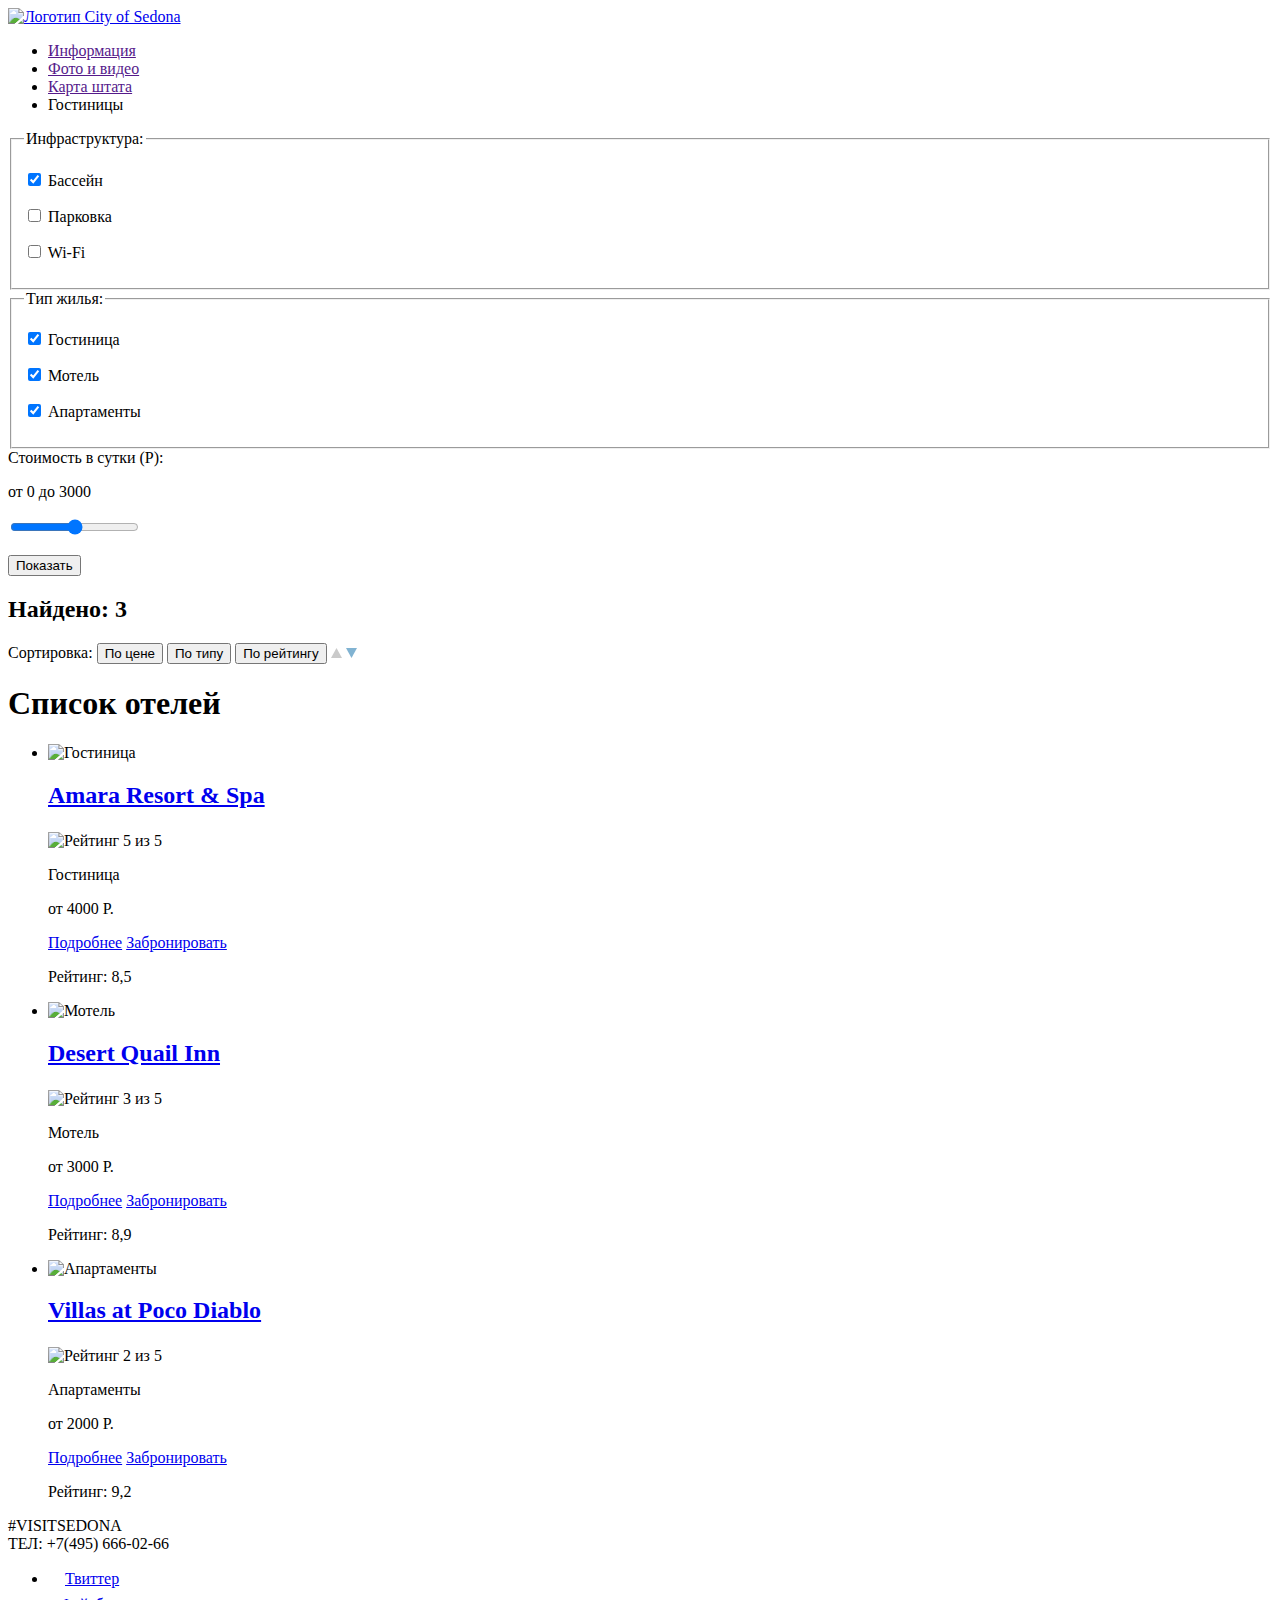
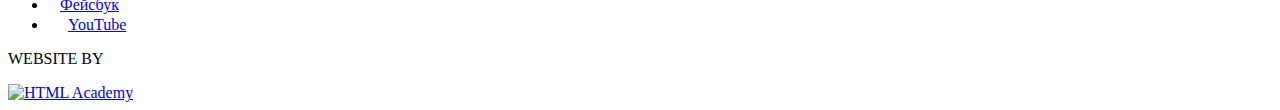
==== catalog.html @ fe923a39 "Продолжение разметки" ====
<!DOCTYPE html>
<html lang="ru">
  <head>
    <meta charset="utf-8">
    <title>Sedona</title>
  </head>
  <body>
    <header>
      <nav>
        <a href="index.html"><img src="img/logo-sedona.svg" width="140" height="71" alt="Логотип City of Sedona"></a>
        <ul>
          <li><a href="">Информация</a></li>
          <li><a href="">Фото и видео</a></li>
          <li><a href="">Карта штата</a></li>
          <li>Гостиницы</li>
        </ul>
      </nav>
    </header>
<main>
  <form action="https://echo.htmlacademy.ru/courses" method="post" oninput="costoutput.value=hotelcost.value">
    <fieldset>
      <legend>Инфраструктура:</legend>
      <p>
        <label for="pool">
          <input type="checkbox" id="pool" name="pool" checked> 
          Бассейн
        </label>
      </p>
      <p>
        <label for="parking">
          <input type="checkbox" id="parking" name="parking"> 
          Парковка
        </label>
      </p>
      <p>  
        <label for="wi-fi">
          <input type="checkbox" id="wi-fi" name="wi-fi"> 
          Wi-Fi
        </label>
      </p>
    </fieldset>
    <fieldset>
      <legend>Тип жилья:</legend>
      <p>
      <label for="hotel">
        <input type="checkbox" id="hotel" name="hotel" checked> 
        Гостиница
      </label>
      </p>
      <p>
      <label for="motel"> 
        <input type="checkbox" id="motel" name="motel" checked>
        Мотель</label>
      </p>

      <p>
        <label for="apartment">
          <input type="checkbox" id="apartment" name="apartment" checked> 
          Апартаменты
        </label>
      </p>
    </fieldset>

    <label for="hotelcost">Стоимость в сутки (Р):</label>
      <p>
        от 0 до  <output for="hotelcost" name="costoutput">3000</output>
      </p>
      <p>
      <input type="range" id="hotelcost" name="hotelcost" min="0" max="3000" step="1">
      </p>
    <input type="submit" value="Показать">
  </form>

    <h2>Найдено: 3</h2>
    <p>Сортировка:
      <button type="button">По цене</button>
      <button type="button">По типу</button>
      <button type="button">По рейтингу</button>
      <svg xmlns="http://www.w3.org/2000/svg" width="11" height="10" viewBox="0 0 11 10">
        <path fill="#cacaca" d="M5.5 0L0 10h11z"/>
      </svg>
      <svg xmlns="http://www.w3.org/2000/svg" width="11" height="10" viewBox="0 0 11 10">
        <path fill="#81b3d2" d="M5.5 10L0 0h11"/>
      </svg>
    </p>    
  <section>
    <h1 class="visually-hidden">Список отелей</h1>    
    <ul>
        <li>
            <img src="img/Amara-Resort.jpg" width="135" height="90" alt="Гостиница"> 
            <!--Показалось логичным если скринридер будет читать "гостница+название из заголовка -->
            <a href="#"><h2>Amara Resort & Spa</h2></a>
                <img src="img/star.svg" width="18" height="17" alt="Рейтинг 5 из 5"> 
                <img src="img/star.svg" width="18" height="17" alt="">
                <img src="img/star.svg" width="18" height="17" alt="">
                <img src="img/star.svg" width="18" height="17" alt="">
                <img src="img/star.svg" width="18" height="17" alt="">
                <p>Гостиница</p> 
                <p>от 4000 Р.</p>
                <a href="catalog-item.html">Подробнее</a> 
                <a href="#">Забронировать</a> 
                <p>Рейтинг: 8,5</p>
        </li>
        <li>
          <img src="img/Desert-Quail.jpg" width="135" height="90" alt="Мотель">
          <a href="#"><h2>Desert Quail Inn</h2></a>
                <img src="img/star.svg" width="18" height="17" alt="Рейтинг 3 из 5"> 
                <img src="img/star.svg" width="18" height="17" alt="">
                <img src="img/star.svg" width="18" height="17" alt="">
                <p>Мотель</p> 
                <p>от 3000 Р.</p>
                <a href="catalog-item.html">Подробнее</a> 
                <a href="#">Забронировать</a> 
                <p>Рейтинг: 8,9<p>
        </li>
        <li>
           <img src="img/Villas-at-Poco.jpg" width="135" height="90" alt="Апартаменты">
            <a href="#"><h2>Villas at Poco Diablo</h2></a>
                <img src="img/star.svg" width="18" height="17" alt="Рейтинг 2 из 5"> 
                <img src="img/star.svg" width="18" height="17" alt="">
                <p>Апартаменты</p> 
                <p>от 2000 Р.</p>
                <a href="catalog-item.html">Подробнее</a> 
                <a href="#">Забронировать</a> 
                <p>Рейтинг: 9,2</p>
        </li>
    </ul>
  </section>

</main>
<footer>
  <p>#VISITSEDONA <br>
  ТЕЛ: +7(495) 666-02-66
  </p>
  <ul>
    <li><a href="#"><img src="img/tw-icon.svg" width="17" height="15" alt="">Твиттер</a></li>
    <li><a href="#"><img src="img/fb-icon.svg" width="12" height="22" alt="">Фейсбук</a></li>
    <li><a href="#"><img src="img/youtube.svg" width="20" height="16" alt="">YouTube</a></li>
  </ul>
  <p>WEBSITE BY</p>
  <a href="https://htmlacademy.ru/intensive/htmlcss"><img src="img/logo-htmlacademy.svg" width="115" height="41" alt="HTML Academy"></a>
</footer>
</body>
</html>
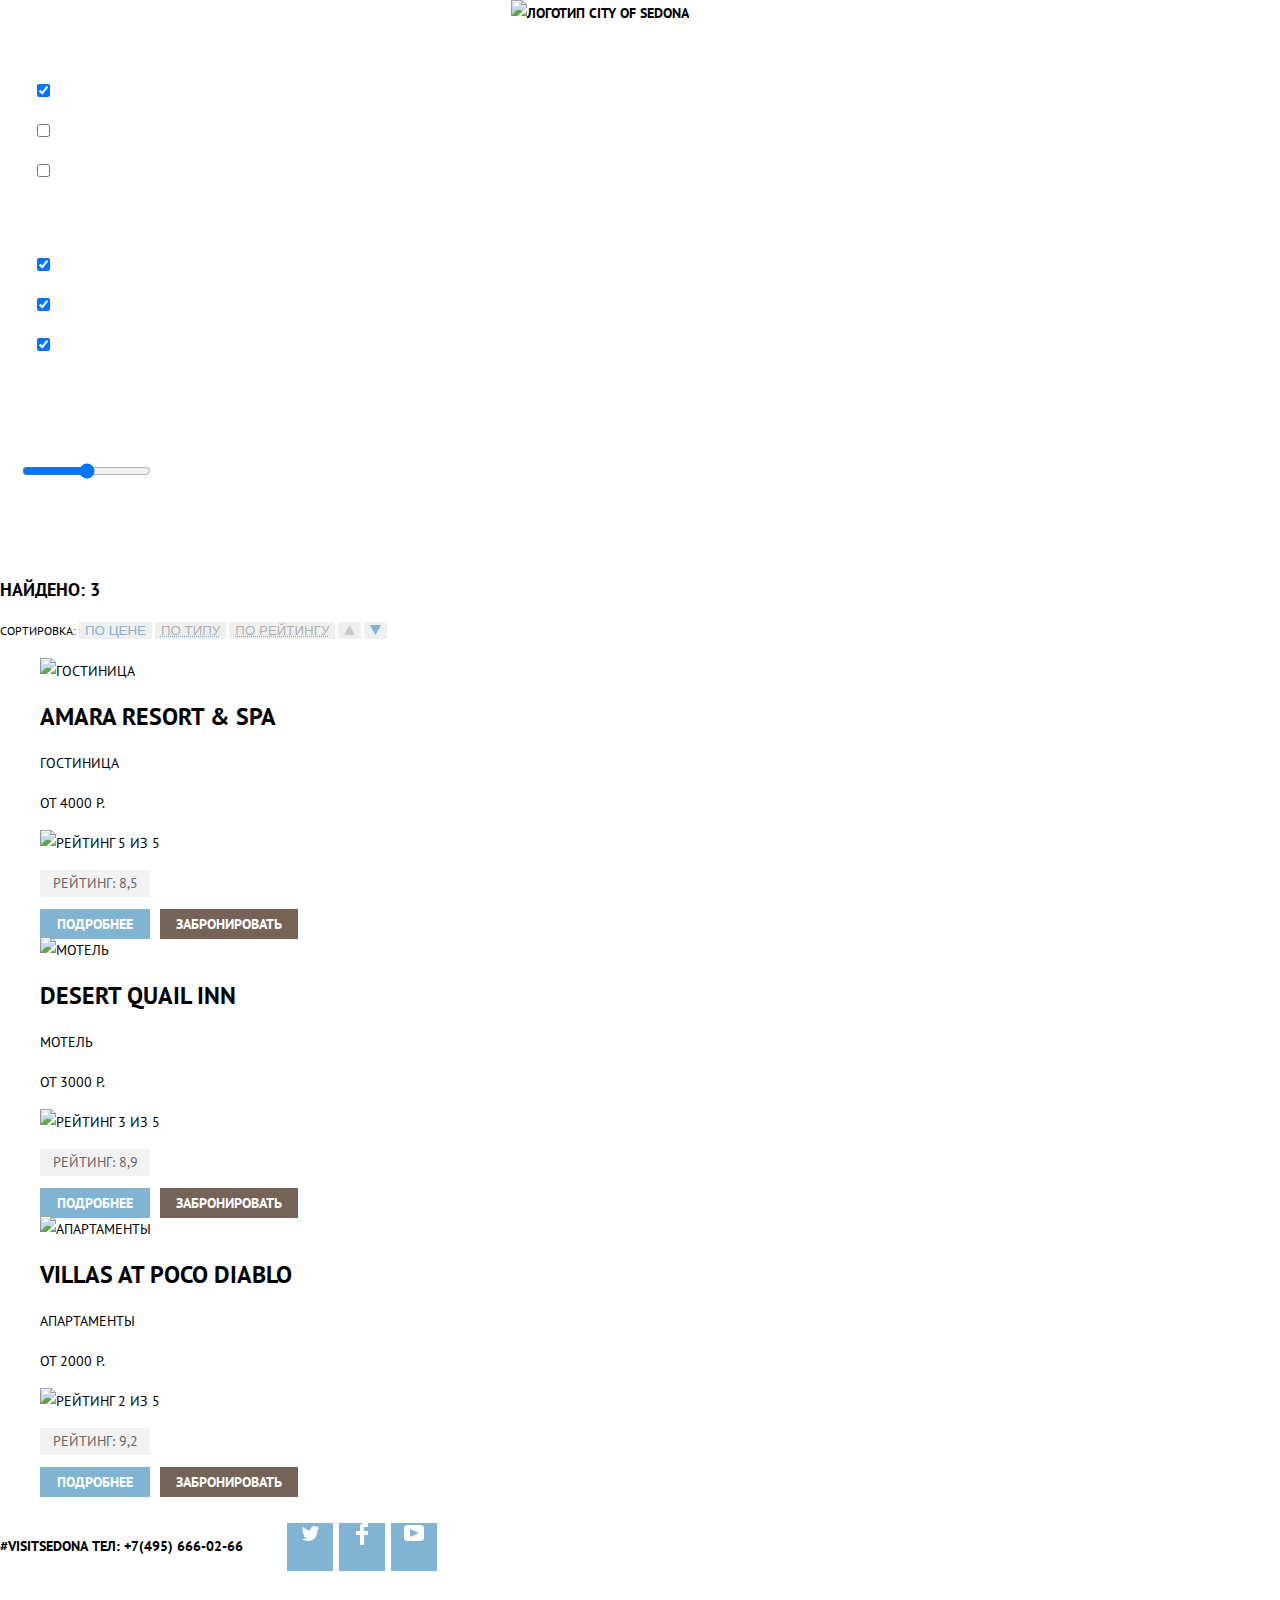
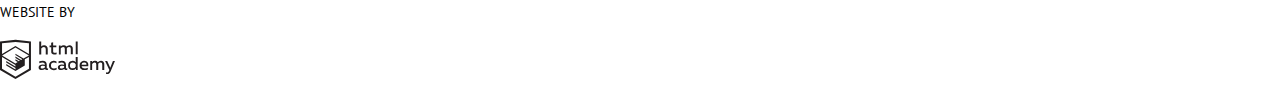
==== commit b0200d5e: "Базовая стилизация 2 :)" ====
--- a/catalog.html
+++ b/catalog.html
@@ -3,20 +3,30 @@
   <head>
     <meta charset="utf-8">
     <title>Sedona</title>
+    <link href="https://fonts.googleapis.com/css?family=PT+Sans:400,700&display=swap&subset=cyrillic" rel="stylesheet">
+    <link href="css/normalize.css" rel="stylesheet">
+    <link href="css/style.css" rel="stylesheet">
   </head>
+
   <body>
     <header>
-      <nav>
-        <a href="index.html"><img src="img/logo-sedona.svg" width="140" height="71" alt="Логотип City of Sedona"></a>
+      <nav class="main-navigation">
+        <div class="logo">
+          <a href="index.html">
+            <img src="img/logo-sedona.svg" width="140" height="71" alt="Логотип City of Sedona">
+          </a>
+        </div>
         <ul>
-          <li><a href="">Информация</a></li>
+          <li><a href="index.html">Информация</a></li>
           <li><a href="">Фото и видео</a></li>
           <li><a href="">Карта штата</a></li>
-          <li>Гостиницы</li>
+          <li><a class="selected-page" href="catalog.html">Гостиницы</a></li>
         </ul>
       </nav>
     </header>
+
 <main>
+  <div class="filter-search">
   <form action="https://echo.htmlacademy.ru/courses" method="post" oninput="costoutput.value=hotelcost.value">
     <fieldset>
       <legend>Инфраструктура:</legend>
@@ -40,6 +50,7 @@
       </p>
     </fieldset>
     <fieldset>
+      <div class="filter-checkbox">
       <legend>Тип жилья:</legend>
       <p>
       <label for="hotel">
@@ -52,93 +63,123 @@
         <input type="checkbox" id="motel" name="motel" checked>
         Мотель</label>
       </p>
-
       <p>
         <label for="apartment">
           <input type="checkbox" id="apartment" name="apartment" checked> 
           Апартаменты
         </label>
       </p>
+      </div>
     </fieldset>
 
     <label for="hotelcost">Стоимость в сутки (Р):</label>
       <p>
         от 0 до  <output for="hotelcost" name="costoutput">3000</output>
       </p>
+      <!-- Это будет не type="range", так как невозможно сделать двойной бегунок без CSS/JS-->
       <p>
       <input type="range" id="hotelcost" name="hotelcost" min="0" max="3000" step="1">
       </p>
-    <input type="submit" value="Показать">
+    <button type="submit" value="Показать">Показать</button>
   </form>
+</div>
 
+  <div class="sorting">
     <h2>Найдено: 3</h2>
     <p>Сортировка:
       <button type="button">По цене</button>
       <button type="button">По типу</button>
       <button type="button">По рейтингу</button>
+      <button class="arrow" type="button">
       <svg xmlns="http://www.w3.org/2000/svg" width="11" height="10" viewBox="0 0 11 10">
-        <path fill="#cacaca" d="M5.5 0L0 10h11z"/>
-      </svg>
+        <path fill="#cacaca" d="M5.5 0L0 10h11z"/></svg>
+      </button>
+      <button class="arrow arrow-active" type="button">
       <svg xmlns="http://www.w3.org/2000/svg" width="11" height="10" viewBox="0 0 11 10">
-        <path fill="#81b3d2" d="M5.5 10L0 0h11"/>
-      </svg>
+        <path fill="#cacaca" d="M5.5 10L0 0h11"/></svg>
+      </button>
     </p>    
-  <section>
+  </div>
+
+<!--  много div ?? -->
+  <section class="hotels-list">
     <h1 class="visually-hidden">Список отелей</h1>    
     <ul>
         <li>
             <img src="img/Amara-Resort.jpg" width="135" height="90" alt="Гостиница"> 
-            <!--Показалось логичным если скринридер будет читать "гостница+название из заголовка -->
-            <a href="#"><h2>Amara Resort & Spa</h2></a>
-                <img src="img/star.svg" width="18" height="17" alt="Рейтинг 5 из 5"> 
-                <img src="img/star.svg" width="18" height="17" alt="">
-                <img src="img/star.svg" width="18" height="17" alt="">
-                <img src="img/star.svg" width="18" height="17" alt="">
-                <img src="img/star.svg" width="18" height="17" alt="">
+            <a class="hotel-list-item" href="#"><h2>Amara Resort & Spa</h2></a>
                 <p>Гостиница</p> 
                 <p>от 4000 Р.</p>
-                <a href="catalog-item.html">Подробнее</a> 
-                <a href="#">Забронировать</a> 
-                <p>Рейтинг: 8,5</p>
+                <div class="hotel-rating">
+                  <div class="raiting-stars">
+                    <img src="img/star.svg" width="18" height="17" alt="Рейтинг 5 из 5"> 
+                    <img src="img/star.svg" width="18" height="17" alt="">
+                    <img src="img/star.svg" width="18" height="17" alt="">
+                    <img src="img/star.svg" width="18" height="17" alt="">
+                    <img src="img/star.svg" width="18" height="17" alt="">
+                    <p class="raiting-numbers">Рейтинг: 8,5</p>
+                  </div>
+                </div>
+                <a class="hotel-button-blue" href="catalog-item.html">Подробнее</a> 
+                <a class="hotel-button-brown" href="#">Забронировать</a> 
         </li>
         <li>
           <img src="img/Desert-Quail.jpg" width="135" height="90" alt="Мотель">
-          <a href="#"><h2>Desert Quail Inn</h2></a>
-                <img src="img/star.svg" width="18" height="17" alt="Рейтинг 3 из 5"> 
-                <img src="img/star.svg" width="18" height="17" alt="">
-                <img src="img/star.svg" width="18" height="17" alt="">
+          <a class="hotel-list-item" href="#"><h2>Desert Quail Inn</h2></a>
                 <p>Мотель</p> 
                 <p>от 3000 Р.</p>
-                <a href="catalog-item.html">Подробнее</a> 
-                <a href="#">Забронировать</a> 
-                <p>Рейтинг: 8,9<p>
+                <div class="hotel-rating">
+                  <div class="raiting-stars">
+                    <img src="img/star.svg" width="18" height="17" alt="Рейтинг 3 из 5"> 
+                    <img src="img/star.svg" width="18" height="17" alt="">
+                    <img src="img/star.svg" width="18" height="17" alt="">
+                  </div>
+                  <p class="raiting-numbers">Рейтинг: 8,9</p>
+                </div>
+
+                <a class="hotel-button-blue" href="catalog-item.html">Подробнее</a> 
+                <a class="hotel-button-brown" href="#">Забронировать</a> 
+           
         </li>
         <li>
            <img src="img/Villas-at-Poco.jpg" width="135" height="90" alt="Апартаменты">
-            <a href="#"><h2>Villas at Poco Diablo</h2></a>
-                <img src="img/star.svg" width="18" height="17" alt="Рейтинг 2 из 5"> 
-                <img src="img/star.svg" width="18" height="17" alt="">
+            <a class="hotel-list-item" href="#"><h2>Villas at Poco Diablo</h2></a>
                 <p>Апартаменты</p> 
                 <p>от 2000 Р.</p>
-                <a href="catalog-item.html">Подробнее</a> 
-                <a href="#">Забронировать</a> 
-                <p>Рейтинг: 9,2</p>
+                <div class="hotel-rating">
+                  <div class="raiting-stars">
+                    <img src="img/star.svg" width="18" height="17" alt="Рейтинг 2 из 5"> 
+                    <img src="img/star.svg" width="18" height="17" alt="">
+                  <p class="raiting-numbers">Рейтинг: 9,2</p>
+                  </div>
+                </div>
+                <a class="hotel-button-blue" href="catalog-item.html">Подробнее</a> 
+                <a class="hotel-button-brown" href="#">Забронировать</a>  
         </li>
     </ul>
   </section>
 
 </main>
-<footer>
-  <p>#VISITSEDONA <br>
-  ТЕЛ: +7(495) 666-02-66
-  </p>
+<footer class="main-footer">
+  <a class="hashtag" href="#" >#VISITSEDONA</a> 
+  <a class="phone-number" href="tel:+74956660266" aria-label="Номер телефона +7(495)-666-02-66">ТЕЛ: +7(495) 666-02-66</a>
+  <div class="socials">
   <ul>
-    <li><a href="#"><img src="img/tw-icon.svg" width="17" height="15" alt="">Твиттер</a></li>
-    <li><a href="#"><img src="img/fb-icon.svg" width="12" height="22" alt="">Фейсбук</a></li>
-    <li><a href="#"><img src="img/youtube.svg" width="20" height="16" alt="">YouTube</a></li>
+    <li class="social-button social-twitter"><a href="#"><img src="img/tw-icon.svg" width="17" height="15" alt="Твиттер"></a></li>
+    <li class="social-button social-facebook"><a href="#"><img src="img/fb-icon.svg" width="12" height="22" alt="Фейсбук"></a></li>
+    <li class="social-button social-youtube"><a href="#"><img src="img/youtube.svg" width="20" height="16" alt="YouTube"></a></li>
   </ul>
+</div>
+
+<div class="copyright">
   <p>WEBSITE BY</p>
-  <a href="https://htmlacademy.ru/intensive/htmlcss"><img src="img/logo-htmlacademy.svg" width="115" height="41" alt="HTML Academy"></a>
+  <a href="https://htmlacademy.ru/intensive/htmlcss">
+    <svg id="Layer_1" data-name="Layer 1" xmlns="http://www.w3.org/2000/svg" width="115" height="41" viewBox="0 0 108.08 36.85">
+      <title>logo-htmlacademy-small1</title>
+      <path fill="#231f20" d="M44.61,26.88a2,2,0,0,0,.55-0.1v1.33a3.25,3.25,0,0,1-1.18.21,1.67,1.67,0,0,1-1.67-1,4.84,4.84,0,0,1-3.14,1.08c-1.51,0-2.91-.83-2.91-2.55,0-2.13,2-2.79,3.71-2.79a11.08,11.08,0,0,1,2.17.25v-0.3c0-1-.76-1.77-2.19-1.77a7.42,7.42,0,0,0-3,.64v-1.7a10.21,10.21,0,0,1,3.19-.55c2.36,0,3.81,1.12,3.81,3.65v3a0.54,0.54,0,0,0,.49.59h0.17Zm-6.44-1.13A1.35,1.35,0,0,0,39.63,27h0.11a3.39,3.39,0,0,0,2.41-1V24.58a9.72,9.72,0,0,0-1.81-.21c-1,0-2.16.33-2.16,1.38h0Zm12.36-6.11a5,5,0,0,1,2.57.64V22a4.08,4.08,0,0,0-2.3-.7,2.75,2.75,0,1,0,0,5.49,5,5,0,0,0,2.43-.64v1.71a6.27,6.27,0,0,1-2.76.57A4.21,4.21,0,0,1,46,24.51q0-.21,0-0.41a4.32,4.32,0,0,1,4.18-4.46h0.38Zm12.17,7.24a2,2,0,0,0,.55-0.1v1.33a3.25,3.25,0,0,1-1.18.21,1.67,1.67,0,0,1-1.67-1,4.84,4.84,0,0,1-3.14,1.08c-1.51,0-2.91-.83-2.91-2.55,0-2.13,2-2.79,3.71-2.79a11.08,11.08,0,0,1,2.17.25v-0.3c0-1-.76-1.77-2.19-1.77a7.42,7.42,0,0,0-3,.64v-1.7a10.21,10.21,0,0,1,3.19-.55c2.36,0,3.81,1.12,3.81,3.65v3a0.54,0.54,0,0,0,.49.59h0.17Zm-6.44-1.13A1.35,1.35,0,0,0,57.73,27h0.11a3.39,3.39,0,0,0,2.41-1V24.58a9.72,9.72,0,0,0-1.81-.21c-1.06,0-2.16.33-2.16,1.38h0ZM73,16V28.2H71.35V26.88a3.88,3.88,0,0,1-3.19,1.54,4.4,4.4,0,0,1,0-8.78,3.81,3.81,0,0,1,3,1.3V16H73Zm-4.53,5.22a2.76,2.76,0,1,0,0,5.52A2.86,2.86,0,0,0,71.15,25V23A2.91,2.91,0,0,0,68.49,21.27ZM79,19.64c3.31,0,4.46,2.68,3.92,5.09H76.7c0.21,1.5,1.67,2.11,3.19,2.11a6.11,6.11,0,0,0,2.64-.59v1.6a7.14,7.14,0,0,1-3,.57C77,28.42,74.78,27,74.78,24a4.18,4.18,0,0,1,4-4.39H79Zm0.09,1.54a2.28,2.28,0,0,0-2.44,2.1v0.06H81.3A2,2,0,0,0,79.13,21.18Zm5.73,7V19.87h1.65v1a3.81,3.81,0,0,1,2.78-1.27A2.86,2.86,0,0,1,91.89,21a4.12,4.12,0,0,1,2.91-1.33A3.06,3.06,0,0,1,98,23V28.2h-1.9V23.05a1.59,1.59,0,0,0-1.42-1.75H94.42a2.8,2.8,0,0,0-2.07,1.12V28.2h-1.9V23.05A1.59,1.59,0,0,0,89,21.31H88.8a3,3,0,0,0-2.21,1.29v5.63H84.86Zm21.31-8.33h1.9l-3.91,9.46c-0.9,2.17-2.09,2.86-3.35,2.86a4.76,4.76,0,0,1-1.1-.14V30.46a2.86,2.86,0,0,0,.85.12c0.9,0,1.58-.64,2.07-1.9l0.17-.42-4-8.4h2l2.86,6.29ZM38.73,1.46V6.22a3.81,3.81,0,0,1,2.7-1.14,3.25,3.25,0,0,1,3.44,3.4v5.15H43V8.72a1.81,1.81,0,0,0-1.61-2h-0.3a2.93,2.93,0,0,0-2.32,1.39v5.52h-1.9V1.46h1.9ZM49.94,2.31v3h3V6.91h-3v3.81c0,1.1.5,1.46,1.58,1.46a4.49,4.49,0,0,0,1.69-.33v1.6A6.8,6.8,0,0,1,51,13.8a2.55,2.55,0,0,1-2.86-2.74V6.89H46.58V5.26h1.5V2.74Zm5.4,11.31V5.28H57v1A3.81,3.81,0,0,1,59.77,5a2.86,2.86,0,0,1,2.6,1.33A4.12,4.12,0,0,1,65.28,5,3.06,3.06,0,0,1,68.44,8.4v5.21h-1.9V8.46a1.59,1.59,0,0,0-1.42-1.75H64.89a2.8,2.8,0,0,0-2.07,1.12v5.78h-1.9V8.46A1.59,1.59,0,0,0,59.5,6.71H59.27A3,3,0,0,0,57.06,8v5.63H55.34ZM71.17,1.45H73V13.6H71.17V1.45ZM14.71,0H14.55L0,1.54V28.21l14.55,8.66,14.55-8.66V1.54Zm12.5,27.1L14.55,34.64,1.9,27.12V16.18l12.59,7.5V25L5.86,19.9v1.31l8.68,5.21v1.39L5.87,22.65V24l8.68,5.21,8.75-5.24V18.31L27.2,16V27.12Zm0-12.53-3.48,2-1.6,1L14.51,13v1.31L21,18.23H21l-0.14.09-1,.54-5.37-3.2V17l4.24,2.52-1,.67-3.2-1.9v1.31l2.1,1.24L14.5,22.1,2,14.65,14.51,7.11Zm0-1.32L14.49,5.76,1.91,13.25v-10L14.56,1.92,27.21,3.25v10h0Z" transform="translate(0 -0.02)"/>
+    </svg>
+  </a>
+</div>
 </footer>
 </body>
 </html>--- a/css/style.css
+++ b/css/style.css
@@ -0,0 +1,348 @@
+body {
+    margin: 0;
+    padding: 0;
+    max-width: 1200px;
+    font-family: "PT Sans", "Arial", sans-serif;
+    font-size: 14px;
+    line-height: 26px;
+    font-weight: 400;
+    color: #000000;
+    text-transform: uppercase;
+}
+
+.main-navigation {
+    color: #000000;
+    font-weight: bold;
+    line-height: 26px; 
+}
+
+.main-navigation ul {
+    list-style: none;
+    text-align: center;
+    margin-top: -60px; 
+}
+
+.main-navigation li {
+    display: inline-block;
+    width: 239px;
+    padding-left: 20px;
+    padding-right: 20px;
+}
+
+.logo {
+    text-align: center;
+}
+
+a {
+    text-decoration: none;
+    color: #000000;
+}
+
+/* ерунда какая-то с этой картинкой, отображается только 
+если указать абсолютный путь */
+.intro {
+    background-color: #d9eaf2;
+    background-image: url("../img/intro-background.jpg"); 
+    background-repeat: no-repeat;
+    background-position: center top;
+    height: 557px; 
+    text-align: center;
+}
+
+/* пока не додумалась :)) 
+.intro img {
+    display: block;
+    width: 458px;
+    height: 352px;
+}
+*/
+
+.intro::after {
+    content: "";
+    position: absolute;
+    bottom: 0;
+    display: block;
+    width: 100%;
+    height: 730px;
+    background-image: url("../img/polygon.png");
+    background-repeat: no-repeat;
+}
+
+.section {
+    line-height: 21px;
+}
+
+.hotel-search {
+    line-height: 24px;  
+  
+}
+
+.hotel-search-titile {
+    font-size: 30px;
+    line-height: 36px;  
+}
+
+.hotel-search-button-brown {
+    min-height: 86px;
+    background-color: #766357;
+    padding: 0 139px;
+    color: #ffffff;
+    text-transform: uppercase;
+    font-weight: bold;
+    font-family: "PT Sans", "Arial", sans-serif;
+    font-size: 21px;
+}
+
+.hotel-search-button-blue {
+    min-height: 58px;
+    background-color: #81b3d2;
+    padding: 0 197px;
+    color: #ffffff;
+    text-transform: uppercase;
+    font-weight: bold;
+    font-family: "PT Sans", "Arial", sans-serif;
+    font-size: 21px;
+  
+}
+
+.filter-search {
+    background-image: url("../img/filter-background.jpg");
+    background-repeat: no-repeat;
+    width: 100%;
+    color: #ffffff;
+    text-transform: uppercase;
+    padding: 20px;
+}
+
+.filter-search legend,
+.filter-search label {
+    font-weight: bold;
+}
+
+.filter-search fieldset {
+    border: none;
+}
+
+.filter-search button {
+    min-height: 32px;
+    border: solid 2px #ffffff;
+    border-radius: 2px;
+    background: none;
+    color: #ffffff;
+    text-transform: uppercase;
+    padding: 11px 34px;
+}
+
+.features-list {
+    text-align: center;
+}
+
+.features-list h2,
+.features-title {
+    font-size: 21px;
+    line-height: 26px;
+    font-weight: bold;
+}
+
+.feature-row-image {
+    color: #ffffff;
+    background-color: #81b3d2;
+    height: 256px;
+}
+
+.feature-row-gray {
+    background-color: #eeeeee;
+}
+
+.feature-item {
+    text-align: center;
+    display: inline-block;
+    width: 400px;
+    height: 256px;
+}
+.feature-item {
+    width: 300px;
+    margin: 0 auto;
+}
+
+.hotel-search {
+    text-align: center;
+}
+
+.hotel-search-title {
+    text-align: center;
+    font-size: 30px; 
+    line-height: 36px;
+}
+
+.hotel-search-form {
+    font-weight: bold; 
+    text-align: center; 
+}
+
+input[type="number"],
+::placeholder { 
+    font-family: "PT Sans", Arial, sans-serif;
+    font-size: 14px;
+    font-weight: bold;
+    color: #000000;
+    text-transform: uppercase;
+}
+
+.socials {
+    display: inline-block;
+    vertical-align: middle;
+}
+
+.social-button {
+    text-align: center;
+    display: inline-block;
+    vertical-align: middle;
+    background: #81b3d2;
+    width: 46px;
+    height: 48px;
+    margin-right: 2px;
+}
+
+.hashtag, 
+.phone-number {
+    font-weight: bold;
+}
+
+.hotels-list ul {
+    list-style: none;
+}
+
+.hotels-list h2 {
+    font-size: 24px;
+    line-height: 26px;
+}
+
+.hotel-button-blue {
+    min-height: 27px;
+    color: #ffffff;
+    background-color: #81b3d2;
+    margin-top: 14px;
+    margin-right: 6px;
+    padding: 6px 17px;
+    font-weight: 700;
+}
+.hotel-button-brown {
+    min-height: 27px;
+    color: #ffffff;
+    background-color: #766357;
+    margin-top: 14px;
+    padding: 6px 16px;
+    font-weight: 700;
+}
+
+.raiting-numbers {
+    text-align: center;
+    width: 110px;
+    height: 27px;
+    background-color: #f2f2f2;
+    color: #666666;
+}
+
+.sorting {
+    font-size: 12px;
+}
+
+.sorting button {
+    color: rgba(0, 0, 0, 0.3);
+    border: none;
+    text-transform: uppercase;
+    text-decoration: underline;
+    text-decoration-style: dotted; 
+    text-decoration-color: #81b3d2;
+}
+
+
+/* -------- СОСТОЯНИЯ ПО СТАЙЛГАЙДУ ----------*/ 
+
+.main-navigation a:hover {
+    color: #81b3d2;
+}
+.main-navigation a:active {
+    color: rgba(0, 0, 0, 0.3);
+}
+
+.hotel-list-item:hover {
+    color: #81b3d2;
+}
+
+.hotel-list-item:active {
+    color: rgba(0, 0, 0, 0.3);;
+}
+
+.sorting button:hover {
+    color: #81b3d2;
+    text-decoration: underline;
+    text-decoration-style: dotted; 
+    text-decoration-color: #81b3d2;
+}
+
+.sorting button:active {
+    color: #000000;
+    text-decoration: none;
+}
+
+.sorting button:first-child {
+    color: #81b3d2;
+    text-decoration: none; 
+}
+
+.arrow:hover path {
+    fill: #000000;
+}
+
+.arrow:active path {
+    fill: #81b3d2;
+}
+.arrow-active path {
+    fill: #81b3d2;
+}
+
+.selected-page {
+    color: #766357;
+}
+/* внешний вид меняется только если написать тег по классу... */
+a.hotel-button-blue:active {
+    color: rgba(255, 255, 255, 0.3);
+    background-color: #5496bd;
+}
+
+a.hotel-button-brown:active {
+    color: rgba(255, 255, 255, 0.3);
+    background-color: #503e33;
+}
+
+/* а вот hover работает нормально и по классам... хм */
+.hotel-button-blue:hover {
+    background-color: #669ec0;
+    color: #ffffff;
+}
+.hotel-button-brown:hover {
+    background-color: #604e43;
+    color: #ffffff;
+}
+
+.filter-search button:hover {
+    color: #000000;
+    background-color: #ffffff;
+}
+.copyright:hover path {
+    fill: #81b3d2;
+}
+
+.copyright:active path {
+    fill: #bdbbbc;
+}
+
+.visually-hidden {
+    position: absolute;
+    clip: rect(0 0 0 0);
+    width: 1px;
+    height: 1px;
+    margin: -1px;
+  }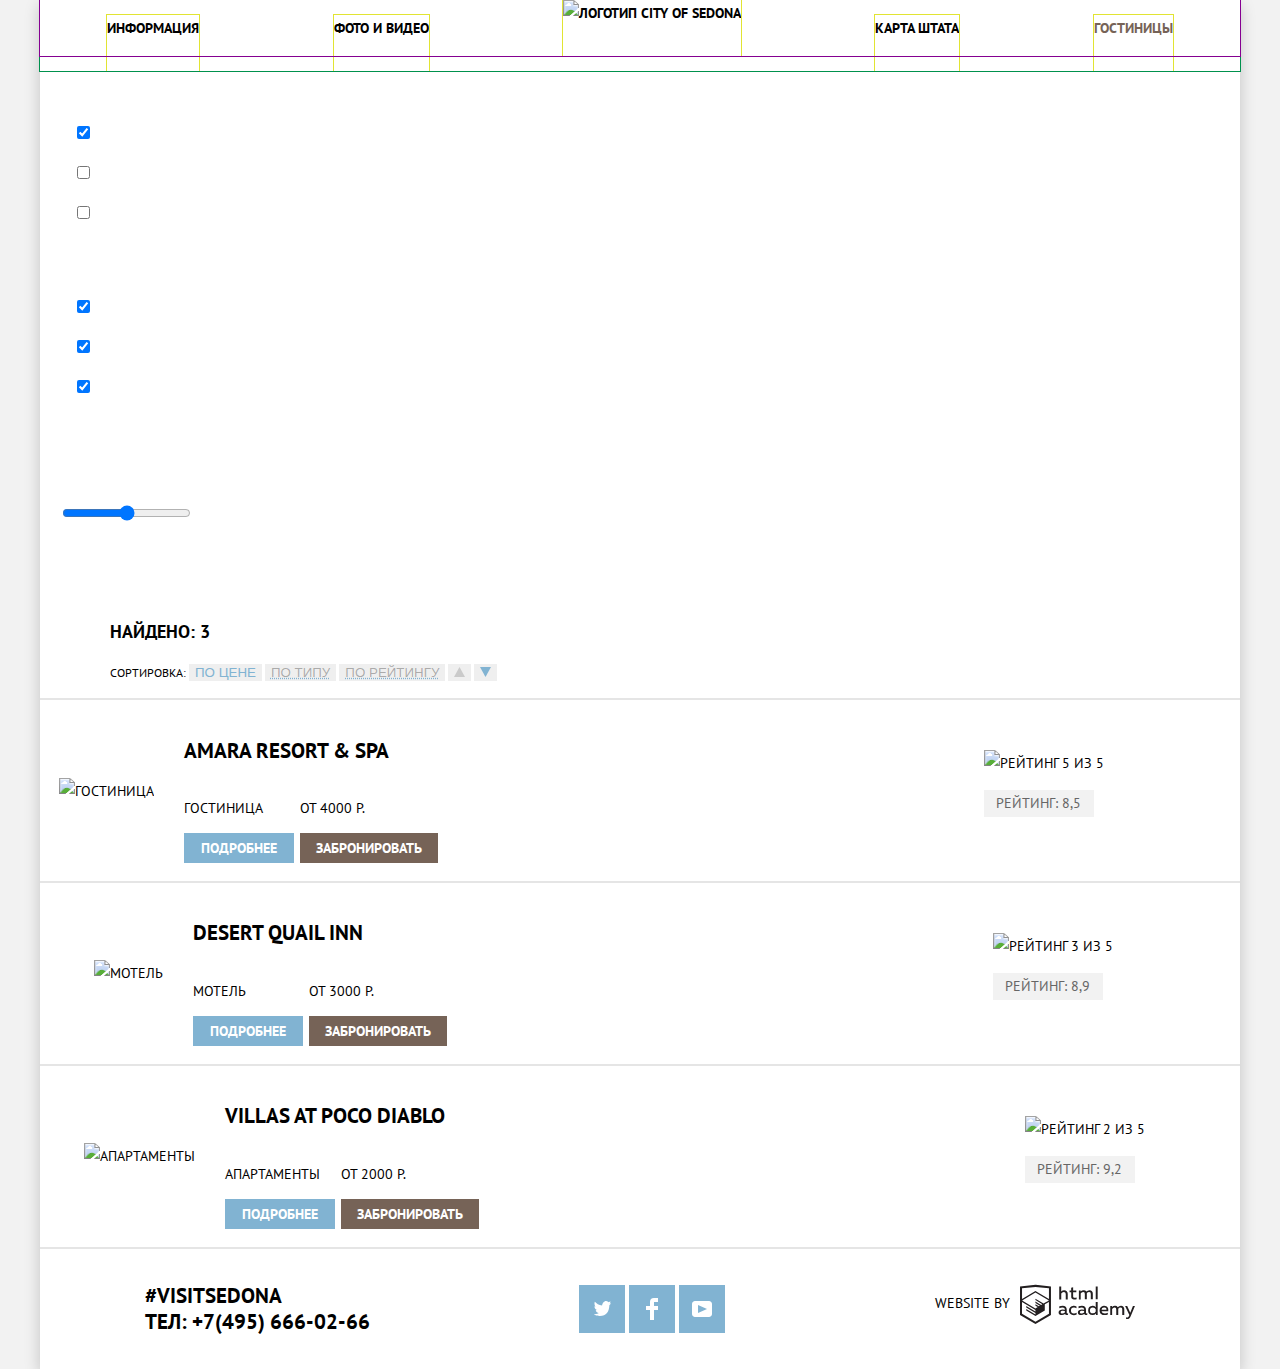
==== commit c423a03a: "Сетка на флексах, доработка)" ====
--- a/catalog.html
+++ b/catalog.html
@@ -9,21 +9,24 @@
   </head>
 
   <body>
-    <header>
-      <nav class="main-navigation">
-        <div class="logo">
-          <a href="index.html">
-            <img src="img/logo-sedona.svg" width="140" height="71" alt="Логотип City of Sedona">
-          </a>
-        </div>
-        <ul>
-          <li><a href="index.html">Информация</a></li>
-          <li><a href="">Фото и видео</a></li>
-          <li><a href="">Карта штата</a></li>
-          <li><a class="selected-page" href="catalog.html">Гостиницы</a></li>
-        </ul>
-      </nav>
-    </header>
+    <div class ="container">
+
+      <header class="main-header">
+        <nav class="main-navigation">
+         <ul class="site-navigation">
+           <li><a href="index.html">Информация</a></li>
+           <li><a href="">Фото и видео</a></li>
+           <li> 
+             <div class="logo">
+                <a href="index.html">
+                  <img src="img/logo-sedona.svg" width="140" height="71" alt="Логотип City of Sedona">
+                </a>
+            </div> </li>
+           <li><a href="">Карта штата</a></li>
+           <li><a class="selected-page" href="catalog.html">Гостиницы</a></li>
+         </ul>
+       </nav>
+     </header>
 
 <main>
   <div class="filter-search">
@@ -84,102 +87,150 @@
   </form>
 </div>
 
-  <div class="sorting">
-    <h2>Найдено: 3</h2>
-    <p>Сортировка:
-      <button type="button">По цене</button>
-      <button type="button">По типу</button>
-      <button type="button">По рейтингу</button>
-      <button class="arrow" type="button">
-      <svg xmlns="http://www.w3.org/2000/svg" width="11" height="10" viewBox="0 0 11 10">
-        <path fill="#cacaca" d="M5.5 0L0 10h11z"/></svg>
-      </button>
-      <button class="arrow arrow-active" type="button">
-      <svg xmlns="http://www.w3.org/2000/svg" width="11" height="10" viewBox="0 0 11 10">
-        <path fill="#cacaca" d="M5.5 10L0 0h11"/></svg>
-      </button>
-    </p>    
-  </div>
-
-<!--  много div ?? -->
+<div class="sorting">
+  <h2>Найдено: 3</h2>
+  <p>Сортировка:
+    <button type="button">По цене</button>
+    <button type="button">По типу</button>
+    <button type="button">По рейтингу</button>
+    <button class="arrow" type="button">
+    <svg xmlns="http://www.w3.org/2000/svg" width="11" height="10" viewBox="0 0 11 10">
+      <path fill="#cacaca" d="M5.5 0L0 10h11z"/></svg>
+    </button>
+    <button class="arrow arrow-active" type="button">
+    <svg xmlns="http://www.w3.org/2000/svg" width="11" height="10" viewBox="0 0 11 10">
+      <path fill="#cacaca" d="M5.5 10L0 0h11"/></svg>
+    </button>
+  </p>    
+</div>
+
   <section class="hotels-list">
     <h1 class="visually-hidden">Список отелей</h1>    
+
     <ul>
-        <li>
-            <img src="img/Amara-Resort.jpg" width="135" height="90" alt="Гостиница"> 
-            <a class="hotel-list-item" href="#"><h2>Amara Resort & Spa</h2></a>
-                <p>Гостиница</p> 
-                <p>от 4000 Р.</p>
-                <div class="hotel-rating">
-                  <div class="raiting-stars">
-                    <img src="img/star.svg" width="18" height="17" alt="Рейтинг 5 из 5"> 
-                    <img src="img/star.svg" width="18" height="17" alt="">
-                    <img src="img/star.svg" width="18" height="17" alt="">
-                    <img src="img/star.svg" width="18" height="17" alt="">
-                    <img src="img/star.svg" width="18" height="17" alt="">
-                    <p class="raiting-numbers">Рейтинг: 8,5</p>
-                  </div>
+          <li class="hotel-item">
+            <div class="hotel-image">
+              <img src="img/Amara-Resort.jpg" width="135" height="90" alt="Гостиница">
+            </div>
+          
+            <div class="hotel-description">
+                <a class="hotel-list-title" href="#"><h2>Amara Resort & Spa</h2></a>
+
+                <div class="hotel-type">
+                  <p>Гостиница</p> 
+                  <a class="hotel-button-blue" href="catalog-item.html">Подробнее</a> 
                 </div>
-                <a class="hotel-button-blue" href="catalog-item.html">Подробнее</a> 
-                <a class="hotel-button-brown" href="#">Забронировать</a> 
+
+                <div class="hotel-price">
+                  <p>от 4000 Р.</p>
+                  <a class="hotel-button-brown" href="#">Забронировать</a> 
+                </div>
+            </div>
+                
+          <div class="hotel-rating">
+            <div class="raiting-stars">
+              <img src="img/star.svg" width="18" height="17" alt="Рейтинг 5 из 5"> 
+              <img src="img/star.svg" width="18" height="17" alt="">
+              <img src="img/star.svg" width="18" height="17" alt="">
+              <img src="img/star.svg" width="18" height="17" alt="">
+              <img src="img/star.svg" width="18" height="17" alt="">
+              <p class="raiting-numbers">Рейтинг: 8,5</p>
+            </div>
+          </div>
         </li>
-        <li>
-          <img src="img/Desert-Quail.jpg" width="135" height="90" alt="Мотель">
-          <a class="hotel-list-item" href="#"><h2>Desert Quail Inn</h2></a>
-                <p>Мотель</p> 
-                <p>от 3000 Р.</p>
-                <div class="hotel-rating">
-                  <div class="raiting-stars">
-                    <img src="img/star.svg" width="18" height="17" alt="Рейтинг 3 из 5"> 
-                    <img src="img/star.svg" width="18" height="17" alt="">
-                    <img src="img/star.svg" width="18" height="17" alt="">
-                  </div>
-                  <p class="raiting-numbers">Рейтинг: 8,9</p>
-                </div>
-
-                <a class="hotel-button-blue" href="catalog-item.html">Подробнее</a> 
-                <a class="hotel-button-brown" href="#">Забронировать</a> 
-           
+
+        <li class="hotel-item">
+          <div class="hotel-image">
+            <img src="img/Desert-Quail.jpg" width="135" height="90" alt="Мотель">
+          </div>
+
+          <div class="hotel-description">
+            <a class="hotel-list-title" href="#"><h2>Desert Quail Inn</h2></a>
+          <div class="hotel-type">
+            <p>Мотель</p> 
+            <a class="hotel-button-blue" href="catalog-item.html">Подробнее</a> 
+          </div>
+
+          <div class="hotel-price">
+            <p>от 3000 Р.</p>
+            <a class="hotel-button-brown" href="#">Забронировать</a> 
+          </div>
+        </div>
+
+          <div class="hotel-rating">
+            <div class="raiting-stars">
+              <img src="img/star.svg" width="18" height="17" alt="Рейтинг 3 из 5"> 
+              <img src="img/star.svg" width="18" height="17" alt="">
+              <img src="img/star.svg" width="18" height="17" alt="">
+              <p class="raiting-numbers">Рейтинг: 8,9</p>
+            </div>
+          </div> 
         </li>
-        <li>
-           <img src="img/Villas-at-Poco.jpg" width="135" height="90" alt="Апартаменты">
-            <a class="hotel-list-item" href="#"><h2>Villas at Poco Diablo</h2></a>
-                <p>Апартаменты</p> 
-                <p>от 2000 Р.</p>
-                <div class="hotel-rating">
-                  <div class="raiting-stars">
-                    <img src="img/star.svg" width="18" height="17" alt="Рейтинг 2 из 5"> 
-                    <img src="img/star.svg" width="18" height="17" alt="">
-                  <p class="raiting-numbers">Рейтинг: 9,2</p>
-                  </div>
-                </div>
-                <a class="hotel-button-blue" href="catalog-item.html">Подробнее</a> 
-                <a class="hotel-button-brown" href="#">Забронировать</a>  
+
+        <li class="hotel-item">
+          <div class="hotel-image">
+            <img src="img/Villas-at-Poco.jpg" width="135" height="90" alt="Апартаменты">
+          </div>
+
+          <div class="hotel-description">
+            <a class="hotel-list-title" href="#"><h2>Villas at Poco Diablo</h2></a>
+            
+            <div class="hotel-type">
+              <p>Апартаменты</p> 
+              <a class="hotel-button-blue" href="catalog-item.html">Подробнее</a> 
+            </div>
+
+            <div class="hotel-price">
+              <p>от 2000 Р.</p>
+              <a class="hotel-button-brown" href="#">Забронировать</a>  
+            </div>
+          </div>
+                
+            <div class="hotel-rating">
+              <div class="raiting-stars">
+                <img src="img/star.svg" width="18" height="17" alt="Рейтинг 2 из 5"> 
+                <img src="img/star.svg" width="18" height="17" alt="">
+                <p class="raiting-numbers">Рейтинг: 9,2</p>
+              </div>
+            </div>      
         </li>
     </ul>
   </section>
 
 </main>
 <footer class="main-footer">
-  <a class="hashtag" href="#" >#VISITSEDONA</a> 
-  <a class="phone-number" href="tel:+74956660266" aria-label="Номер телефона +7(495)-666-02-66">ТЕЛ: +7(495) 666-02-66</a>
-  <div class="socials">
-  <ul>
-    <li class="social-button social-twitter"><a href="#"><img src="img/tw-icon.svg" width="17" height="15" alt="Твиттер"></a></li>
-    <li class="social-button social-facebook"><a href="#"><img src="img/fb-icon.svg" width="12" height="22" alt="Фейсбук"></a></li>
-    <li class="social-button social-youtube"><a href="#"><img src="img/youtube.svg" width="20" height="16" alt="YouTube"></a></li>
-  </ul>
+  <div class="contacts">
+    <a class="hashtag" href="#" >#VISITSEDONA</a><br>
+    <a class="phone-number" href="tel:+74956660266" aria-label="Номер телефона +7(495)-666-02-66">ТЕЛ: +7(495) 666-02-66</a>
+  </div>
+
+  <div class="footer-socials">
+    <div class="footer-socials-list">
+      <a class="social-button social-twitter" href="#">
+          <svg xmlns="http://www.w3.org/2000/svg" xmlns:xlink="http://www.w3.org/1999/xlink" width="17" height="15" viewBox="0 0 17 15"><path fill="#FFF" d="M10.95.144c1.685-.496 2.984.27 3.577 1.179.673-.231 1.331-.481 2.011-.708a2.345 2.345 0 0 1-.857 1.768c.685.17 1.304-.491 1.304-.491-.169 1-1.006 1.788-1.563 2.024-.231 6.75-3.175 11.217-10.077 11.082h-.446c-.41 0-4.164-.46-4.898-1.887 2.271.196 3.893-.422 4.693-1.177-.96-.3-2.679-.477-2.979-2.95.349.106.564.228 1.19.119C1.705 8.247.374 7.53.448 5.33c.285.328 1.067.536 1.34.472C1.085 5.561-.182 2.442.894.85c1.818 1.854 3.735 3.606 7.152 3.773C8.254 2.33 9.183.793 10.95.144z"/></svg>
+      </a>
+
+      <a class="social-button social-facebook" href="#">
+          <svg xmlns="http://www.w3.org/2000/svg" width="12" height="22" viewBox="0 0 12 22"><path fill="#FFF" d="M12 4V0H8a4 4 0 0 0-4 4v4H0v4h4v10h4V12h4V8H8V4h4z"/></svg>
+      </a>
+
+      <a class="social-button social-youtube" a href="#">
+        <svg xmlns="http://www.w3.org/2000/svg" xmlns:xlink="http://www.w3.org/1999/xlink" width="20" height="16" viewBox="0 0 20 16">
+          <image width="20" height="16" overflow="visible"/>
+          <path fill="#FFF" d="M17 0H3C1.35 0 0 1.35 0 3v10c0 1.65 1.35 3 3 3h14c1.65 0 3-1.35 3-3V3c0-1.65-1.35-3-3-3zM6.027 11.998V4.002L15.014 8l-8.987 3.998z"/></svg>
+      </a>
+    </div>
+  </div>
+
+  <div class="copyright"> 
+    <span class="copyright-text">website by</span>
+    <a href="https://htmlacademy.ru/intensive/htmlcss">
+      <svg id="Layer_1" data-name="Layer 1" xmlns="http://www.w3.org/2000/svg" width="115" height="41" viewBox="0 0 108.08 36.85">
+        <title>logo-htmlacademy-small1</title>
+        <path fill="#231f20" d="M44.61,26.88a2,2,0,0,0,.55-0.1v1.33a3.25,3.25,0,0,1-1.18.21,1.67,1.67,0,0,1-1.67-1,4.84,4.84,0,0,1-3.14,1.08c-1.51,0-2.91-.83-2.91-2.55,0-2.13,2-2.79,3.71-2.79a11.08,11.08,0,0,1,2.17.25v-0.3c0-1-.76-1.77-2.19-1.77a7.42,7.42,0,0,0-3,.64v-1.7a10.21,10.21,0,0,1,3.19-.55c2.36,0,3.81,1.12,3.81,3.65v3a0.54,0.54,0,0,0,.49.59h0.17Zm-6.44-1.13A1.35,1.35,0,0,0,39.63,27h0.11a3.39,3.39,0,0,0,2.41-1V24.58a9.72,9.72,0,0,0-1.81-.21c-1,0-2.16.33-2.16,1.38h0Zm12.36-6.11a5,5,0,0,1,2.57.64V22a4.08,4.08,0,0,0-2.3-.7,2.75,2.75,0,1,0,0,5.49,5,5,0,0,0,2.43-.64v1.71a6.27,6.27,0,0,1-2.76.57A4.21,4.21,0,0,1,46,24.51q0-.21,0-0.41a4.32,4.32,0,0,1,4.18-4.46h0.38Zm12.17,7.24a2,2,0,0,0,.55-0.1v1.33a3.25,3.25,0,0,1-1.18.21,1.67,1.67,0,0,1-1.67-1,4.84,4.84,0,0,1-3.14,1.08c-1.51,0-2.91-.83-2.91-2.55,0-2.13,2-2.79,3.71-2.79a11.08,11.08,0,0,1,2.17.25v-0.3c0-1-.76-1.77-2.19-1.77a7.42,7.42,0,0,0-3,.64v-1.7a10.21,10.21,0,0,1,3.19-.55c2.36,0,3.81,1.12,3.81,3.65v3a0.54,0.54,0,0,0,.49.59h0.17Zm-6.44-1.13A1.35,1.35,0,0,0,57.73,27h0.11a3.39,3.39,0,0,0,2.41-1V24.58a9.72,9.72,0,0,0-1.81-.21c-1.06,0-2.16.33-2.16,1.38h0ZM73,16V28.2H71.35V26.88a3.88,3.88,0,0,1-3.19,1.54,4.4,4.4,0,0,1,0-8.78,3.81,3.81,0,0,1,3,1.3V16H73Zm-4.53,5.22a2.76,2.76,0,1,0,0,5.52A2.86,2.86,0,0,0,71.15,25V23A2.91,2.91,0,0,0,68.49,21.27ZM79,19.64c3.31,0,4.46,2.68,3.92,5.09H76.7c0.21,1.5,1.67,2.11,3.19,2.11a6.11,6.11,0,0,0,2.64-.59v1.6a7.14,7.14,0,0,1-3,.57C77,28.42,74.78,27,74.78,24a4.18,4.18,0,0,1,4-4.39H79Zm0.09,1.54a2.28,2.28,0,0,0-2.44,2.1v0.06H81.3A2,2,0,0,0,79.13,21.18Zm5.73,7V19.87h1.65v1a3.81,3.81,0,0,1,2.78-1.27A2.86,2.86,0,0,1,91.89,21a4.12,4.12,0,0,1,2.91-1.33A3.06,3.06,0,0,1,98,23V28.2h-1.9V23.05a1.59,1.59,0,0,0-1.42-1.75H94.42a2.8,2.8,0,0,0-2.07,1.12V28.2h-1.9V23.05A1.59,1.59,0,0,0,89,21.31H88.8a3,3,0,0,0-2.21,1.29v5.63H84.86Zm21.31-8.33h1.9l-3.91,9.46c-0.9,2.17-2.09,2.86-3.35,2.86a4.76,4.76,0,0,1-1.1-.14V30.46a2.86,2.86,0,0,0,.85.12c0.9,0,1.58-.64,2.07-1.9l0.17-.42-4-8.4h2l2.86,6.29ZM38.73,1.46V6.22a3.81,3.81,0,0,1,2.7-1.14,3.25,3.25,0,0,1,3.44,3.4v5.15H43V8.72a1.81,1.81,0,0,0-1.61-2h-0.3a2.93,2.93,0,0,0-2.32,1.39v5.52h-1.9V1.46h1.9ZM49.94,2.31v3h3V6.91h-3v3.81c0,1.1.5,1.46,1.58,1.46a4.49,4.49,0,0,0,1.69-.33v1.6A6.8,6.8,0,0,1,51,13.8a2.55,2.55,0,0,1-2.86-2.74V6.89H46.58V5.26h1.5V2.74Zm5.4,11.31V5.28H57v1A3.81,3.81,0,0,1,59.77,5a2.86,2.86,0,0,1,2.6,1.33A4.12,4.12,0,0,1,65.28,5,3.06,3.06,0,0,1,68.44,8.4v5.21h-1.9V8.46a1.59,1.59,0,0,0-1.42-1.75H64.89a2.8,2.8,0,0,0-2.07,1.12v5.78h-1.9V8.46A1.59,1.59,0,0,0,59.5,6.71H59.27A3,3,0,0,0,57.06,8v5.63H55.34ZM71.17,1.45H73V13.6H71.17V1.45ZM14.71,0H14.55L0,1.54V28.21l14.55,8.66,14.55-8.66V1.54Zm12.5,27.1L14.55,34.64,1.9,27.12V16.18l12.59,7.5V25L5.86,19.9v1.31l8.68,5.21v1.39L5.87,22.65V24l8.68,5.21,8.75-5.24V18.31L27.2,16V27.12Zm0-12.53-3.48,2-1.6,1L14.51,13v1.31L21,18.23H21l-0.14.09-1,.54-5.37-3.2V17l4.24,2.52-1,.67-3.2-1.9v1.31l2.1,1.24L14.5,22.1,2,14.65,14.51,7.11Zm0-1.32L14.49,5.76,1.91,13.25v-10L14.56,1.92,27.21,3.25v10h0Z" transform="translate(0 -0.02)"/></svg>
+    </a>
+  </div>
+</footer>
 </div>
-
-<div class="copyright">
-  <p>WEBSITE BY</p>
-  <a href="https://htmlacademy.ru/intensive/htmlcss">
-    <svg id="Layer_1" data-name="Layer 1" xmlns="http://www.w3.org/2000/svg" width="115" height="41" viewBox="0 0 108.08 36.85">
-      <title>logo-htmlacademy-small1</title>
-      <path fill="#231f20" d="M44.61,26.88a2,2,0,0,0,.55-0.1v1.33a3.25,3.25,0,0,1-1.18.21,1.67,1.67,0,0,1-1.67-1,4.84,4.84,0,0,1-3.14,1.08c-1.51,0-2.91-.83-2.91-2.55,0-2.13,2-2.79,3.71-2.79a11.08,11.08,0,0,1,2.17.25v-0.3c0-1-.76-1.77-2.19-1.77a7.42,7.42,0,0,0-3,.64v-1.7a10.21,10.21,0,0,1,3.19-.55c2.36,0,3.81,1.12,3.81,3.65v3a0.54,0.54,0,0,0,.49.59h0.17Zm-6.44-1.13A1.35,1.35,0,0,0,39.63,27h0.11a3.39,3.39,0,0,0,2.41-1V24.58a9.72,9.72,0,0,0-1.81-.21c-1,0-2.16.33-2.16,1.38h0Zm12.36-6.11a5,5,0,0,1,2.57.64V22a4.08,4.08,0,0,0-2.3-.7,2.75,2.75,0,1,0,0,5.49,5,5,0,0,0,2.43-.64v1.71a6.27,6.27,0,0,1-2.76.57A4.21,4.21,0,0,1,46,24.51q0-.21,0-0.41a4.32,4.32,0,0,1,4.18-4.46h0.38Zm12.17,7.24a2,2,0,0,0,.55-0.1v1.33a3.25,3.25,0,0,1-1.18.21,1.67,1.67,0,0,1-1.67-1,4.84,4.84,0,0,1-3.14,1.08c-1.51,0-2.91-.83-2.91-2.55,0-2.13,2-2.79,3.71-2.79a11.08,11.08,0,0,1,2.17.25v-0.3c0-1-.76-1.77-2.19-1.77a7.42,7.42,0,0,0-3,.64v-1.7a10.21,10.21,0,0,1,3.19-.55c2.36,0,3.81,1.12,3.81,3.65v3a0.54,0.54,0,0,0,.49.59h0.17Zm-6.44-1.13A1.35,1.35,0,0,0,57.73,27h0.11a3.39,3.39,0,0,0,2.41-1V24.58a9.72,9.72,0,0,0-1.81-.21c-1.06,0-2.16.33-2.16,1.38h0ZM73,16V28.2H71.35V26.88a3.88,3.88,0,0,1-3.19,1.54,4.4,4.4,0,0,1,0-8.78,3.81,3.81,0,0,1,3,1.3V16H73Zm-4.53,5.22a2.76,2.76,0,1,0,0,5.52A2.86,2.86,0,0,0,71.15,25V23A2.91,2.91,0,0,0,68.49,21.27ZM79,19.64c3.31,0,4.46,2.68,3.92,5.09H76.7c0.21,1.5,1.67,2.11,3.19,2.11a6.11,6.11,0,0,0,2.64-.59v1.6a7.14,7.14,0,0,1-3,.57C77,28.42,74.78,27,74.78,24a4.18,4.18,0,0,1,4-4.39H79Zm0.09,1.54a2.28,2.28,0,0,0-2.44,2.1v0.06H81.3A2,2,0,0,0,79.13,21.18Zm5.73,7V19.87h1.65v1a3.81,3.81,0,0,1,2.78-1.27A2.86,2.86,0,0,1,91.89,21a4.12,4.12,0,0,1,2.91-1.33A3.06,3.06,0,0,1,98,23V28.2h-1.9V23.05a1.59,1.59,0,0,0-1.42-1.75H94.42a2.8,2.8,0,0,0-2.07,1.12V28.2h-1.9V23.05A1.59,1.59,0,0,0,89,21.31H88.8a3,3,0,0,0-2.21,1.29v5.63H84.86Zm21.31-8.33h1.9l-3.91,9.46c-0.9,2.17-2.09,2.86-3.35,2.86a4.76,4.76,0,0,1-1.1-.14V30.46a2.86,2.86,0,0,0,.85.12c0.9,0,1.58-.64,2.07-1.9l0.17-.42-4-8.4h2l2.86,6.29ZM38.73,1.46V6.22a3.81,3.81,0,0,1,2.7-1.14,3.25,3.25,0,0,1,3.44,3.4v5.15H43V8.72a1.81,1.81,0,0,0-1.61-2h-0.3a2.93,2.93,0,0,0-2.32,1.39v5.52h-1.9V1.46h1.9ZM49.94,2.31v3h3V6.91h-3v3.81c0,1.1.5,1.46,1.58,1.46a4.49,4.49,0,0,0,1.69-.33v1.6A6.8,6.8,0,0,1,51,13.8a2.55,2.55,0,0,1-2.86-2.74V6.89H46.58V5.26h1.5V2.74Zm5.4,11.31V5.28H57v1A3.81,3.81,0,0,1,59.77,5a2.86,2.86,0,0,1,2.6,1.33A4.12,4.12,0,0,1,65.28,5,3.06,3.06,0,0,1,68.44,8.4v5.21h-1.9V8.46a1.59,1.59,0,0,0-1.42-1.75H64.89a2.8,2.8,0,0,0-2.07,1.12v5.78h-1.9V8.46A1.59,1.59,0,0,0,59.5,6.71H59.27A3,3,0,0,0,57.06,8v5.63H55.34ZM71.17,1.45H73V13.6H71.17V1.45ZM14.71,0H14.55L0,1.54V28.21l14.55,8.66,14.55-8.66V1.54Zm12.5,27.1L14.55,34.64,1.9,27.12V16.18l12.59,7.5V25L5.86,19.9v1.31l8.68,5.21v1.39L5.87,22.65V24l8.68,5.21,8.75-5.24V18.31L27.2,16V27.12Zm0-12.53-3.48,2-1.6,1L14.51,13v1.31L21,18.23H21l-0.14.09-1,.54-5.37-3.2V17l4.24,2.52-1,.67-3.2-1.9v1.31l2.1,1.24L14.5,22.1,2,14.65,14.51,7.11Zm0-1.32L14.49,5.76,1.91,13.25v-10L14.56,1.92,27.21,3.25v10h0Z" transform="translate(0 -0.02)"/>
-    </svg>
-  </a>
-</div>
-</footer>
 </body>
 </html>--- a/css/style.css
+++ b/css/style.css
@@ -1,36 +1,63 @@
 body {
     margin: 0;
     padding: 0;
-    max-width: 1200px;
+   
     font-family: "PT Sans", "Arial", sans-serif;
     font-size: 14px;
     line-height: 26px;
     font-weight: 400;
     color: #000000;
     text-transform: uppercase;
+    background-color: #f2f2f2;
+}
+
+.container {
+    width: 1200px;
+    margin: 0 auto;
+
+    background-color: #ffffff;
+    box-shadow: 0px 5px 15px rgba(0, 1, 1, 0.2);
+  }
+
+.main-header {
+    height: 56px;
+
+    outline: 1px solid #850091;
 }
 
 .main-navigation {
     color: #000000;
     font-weight: bold;
     line-height: 26px; 
+    background-color: #ffffff;
+
+    display: flex;
+    flex-direction: column;
+    justify-content: center;
+    align-items: stretch;
+
 }
 
 .main-navigation ul {
+    padding: 0;
     list-style: none;
     text-align: center;
-    margin-top: -60px; 
-}
-
-.main-navigation li {
-    display: inline-block;
-    width: 239px;
-    padding-left: 20px;
-    padding-right: 20px;
-}
-
-.logo {
-    text-align: center;
+    margin-top: 0px;
+
+    display: flex;
+    justify-content: space-around;
+
+    outline: 1px solid #00914d;
+}
+
+.site-navigation li {
+    height: 56px;
+
+    outline: 1px solid #e1e433;
+}
+
+.site-navigation li:not(:nth-child(3)) {
+    margin-top: 15px;
 }
 
 a {
@@ -38,43 +65,122 @@
     color: #000000;
 }
 
-/* ерунда какая-то с этой картинкой, отображается только 
-если указать абсолютный путь */
 .intro {
     background-color: #d9eaf2;
     background-image: url("../img/intro-background.jpg"); 
     background-repeat: no-repeat;
-    background-position: center top;
     height: 557px; 
-    text-align: center;
-}
-
-/* пока не додумалась :)) 
-.intro img {
-    display: block;
-    width: 458px;
-    height: 352px;
-}
-*/
+    display: flex;
+    align-items: center;
+    align-content: center; 
+    justify-content: center; 
+}
 
 .intro::after {
     content: "";
     position: absolute;
     bottom: 0;
+   
     display: block;
     width: 100%;
-    height: 730px;
+   
     background-image: url("../img/polygon.png");
     background-repeat: no-repeat;
 }
 
+.main-navigation a:hover {
+    color: #81b3d2;
+}
+.main-navigation a:active {
+    color: rgba(0, 0, 0, 0.3);
+}
+
+.selected-page {
+    color: #766357;
+}
+
+.main-footer {
+    height: 120px;
+    background-color: rgba(255, 255, 255, 0.9);
+
+    display: flex;
+    justify-content: space-around;
+    align-items: center;
+}
+
+.contacts {
+    font-size: 21px;
+    line-height: 26px;
+    font-weight: 700;
+}
+
+
+.footer-socials ul {
+    list-style: none;
+    padding: 0;
+    margin: 0;
+}
+
+.footer-socials li {
+    margin-right: 2px;
+}
+
+.social-button {
+    display: inline-block;
+    width: 46px;
+    height: 48px;
+    background-color: #81b3d2;
+    text-align: center;
+    vertical-align: middle;
+}
+
+.social-youtube svg {
+   margin-top: 16px;
+}
+
+.social-facebook svg {
+   margin-top: 13px;
+}
+.social-twitter svg {
+   margin-top: 16px;
+}
+
+.social-button:hover {
+  background-color: #669ec0;;
+}
+
+.social-button:active {
+  background-color: #5496bd;
+}
+.social-button:active path {
+  opacity: 0.3;
+}
+
+.copyright {
+    display: flex;
+    align-items: center;
+}
+
+.copyright-text {
+    padding-top: 3px;
+    padding-bottom: 15px;
+    padding-right: 10px;
+}
+
+.copyright:hover path {
+    fill: #81b3d2;
+}
+
+.copyright:active path {
+    fill: #bdbbbc;
+}
+
 .section {
     line-height: 21px;
 }
 
 .hotel-search {
     line-height: 24px;  
-  
 }
 
 .hotel-search-titile {
@@ -102,7 +208,6 @@
     font-weight: bold;
     font-family: "PT Sans", "Arial", sans-serif;
     font-size: 21px;
-  
 }
 
 .filter-search {
@@ -133,8 +238,23 @@
     padding: 11px 34px;
 }
 
+.filter-search button:hover {
+    color: #000000;
+    background-color: #ffffff;
+}
+
+.feature-header {
+    padding-top: 60px;
+    padding-bottom: 60px;
+    text-align: center;
+}
+
 .features-list {
     text-align: center;
+}
+
+.features-list p {
+    line-height: 21px;
 }
 
 .features-list h2,
@@ -144,26 +264,41 @@
     font-weight: bold;
 }
 
+.feature-row-icons {
+    display: flex;
+    justify-content: center;
+    align-items: baseline;
+    padding-top: 56px;
+    padding-bottom: 70px;
+}
+
 .feature-row-image {
     color: #ffffff;
     background-color: #81b3d2;
     height: 256px;
+    display: flex;
+    justify-content: center;
+    align-items: center;
 }
 
 .feature-row-gray {
+    height: 256px;
     background-color: #eeeeee;
+    
+    display: flex;
+    justify-content: space-between;
+    align-items: center;
+    align-content: center;
 }
 
 .feature-item {
-    text-align: center;
-    display: inline-block;
-    width: 400px;
-    height: 256px;
-}
-.feature-item {
+    margin: 0 auto;
+    vertical-align: middle;
     width: 300px;
-    margin: 0 auto;
-}
+    box-sizing: border-box;
+}
+
+
 
 .hotel-search {
     text-align: center;
@@ -182,40 +317,53 @@
 
 input[type="number"],
 ::placeholder { 
-    font-family: "PT Sans", Arial, sans-serif;
+    font-family: "PT Sans", "Arial", sans-serif;
     font-size: 14px;
     font-weight: bold;
     color: #000000;
     text-transform: uppercase;
-}
-
-.socials {
-    display: inline-block;
-    vertical-align: middle;
-}
-
-.social-button {
-    text-align: center;
-    display: inline-block;
-    vertical-align: middle;
-    background: #81b3d2;
-    width: 46px;
-    height: 48px;
-    margin-right: 2px;
-}
-
-.hashtag, 
-.phone-number {
-    font-weight: bold;
 }
 
 .hotels-list ul {
     list-style: none;
-}
-
-.hotels-list h2 {
-    font-size: 24px;
-    line-height: 26px;
+    margin: 0;
+    padding: 0;
+}
+
+.hotel-item {
+  display: flex;
+  justify-content: center;
+  align-items: center;
+
+  padding-right: 30px;
+  border-top: 2px solid #e5e5e5;
+}
+
+.hotel-item:nth-child(3) {
+    border-bottom: 2px solid #e5e5e5;
+  }
+
+.hotel-description {
+    width: 800px;
+    padding-bottom: 20px;
+    padding-top: 20px;
+}
+
+.hotel-type, 
+.hotel-price {
+  float: left;
+}
+
+.hotel-image {
+    margin-right: 30px;
+}
+
+.hotel-list-title:hover {
+    color: #81b3d2;
+}
+
+.hotel-list-title:active {
+    color: rgba(0, 0, 0, 0.3);
 }
 
 .hotel-button-blue {
@@ -227,6 +375,7 @@
     padding: 6px 17px;
     font-weight: 700;
 }
+
 .hotel-button-brown {
     min-height: 27px;
     color: #ffffff;
@@ -236,6 +385,19 @@
     font-weight: 700;
 }
 
+.hotel-button-blue:hover {
+    background-color: #669ec0;
+    color: #ffffff;
+}
+.hotel-button-brown:hover {
+    background-color: #604e43;
+    color: #ffffff;
+}
+.hotel-button-brown:active {
+    color: rgba(255, 255, 255, 0.3);
+    background-color: #503e33;
+}
+
 .raiting-numbers {
     text-align: center;
     width: 110px;
@@ -246,6 +408,15 @@
 
 .sorting {
     font-size: 12px;
+    margin-left: 70px;
+}
+/*
+.sorting-value {
+  display: inline-block;
+}
+*/
+.sorting h2 {
+    margin-right: 50px;
 }
 
 .sorting button {
@@ -255,24 +426,6 @@
     text-decoration: underline;
     text-decoration-style: dotted; 
     text-decoration-color: #81b3d2;
-}
-
-
-/* -------- СОСТОЯНИЯ ПО СТАЙЛГАЙДУ ----------*/ 
-
-.main-navigation a:hover {
-    color: #81b3d2;
-}
-.main-navigation a:active {
-    color: rgba(0, 0, 0, 0.3);
-}
-
-.hotel-list-item:hover {
-    color: #81b3d2;
-}
-
-.hotel-list-item:active {
-    color: rgba(0, 0, 0, 0.3);;
 }
 
 .sorting button:hover {
@@ -301,42 +454,6 @@
 }
 .arrow-active path {
     fill: #81b3d2;
-}
-
-.selected-page {
-    color: #766357;
-}
-/* внешний вид меняется только если написать тег по классу... */
-a.hotel-button-blue:active {
-    color: rgba(255, 255, 255, 0.3);
-    background-color: #5496bd;
-}
-
-a.hotel-button-brown:active {
-    color: rgba(255, 255, 255, 0.3);
-    background-color: #503e33;
-}
-
-/* а вот hover работает нормально и по классам... хм */
-.hotel-button-blue:hover {
-    background-color: #669ec0;
-    color: #ffffff;
-}
-.hotel-button-brown:hover {
-    background-color: #604e43;
-    color: #ffffff;
-}
-
-.filter-search button:hover {
-    color: #000000;
-    background-color: #ffffff;
-}
-.copyright:hover path {
-    fill: #81b3d2;
-}
-
-.copyright:active path {
-    fill: #bdbbbc;
 }
 
 .visually-hidden {
@@ -345,4 +462,5 @@
     width: 1px;
     height: 1px;
     margin: -1px;
-  }+  }
+
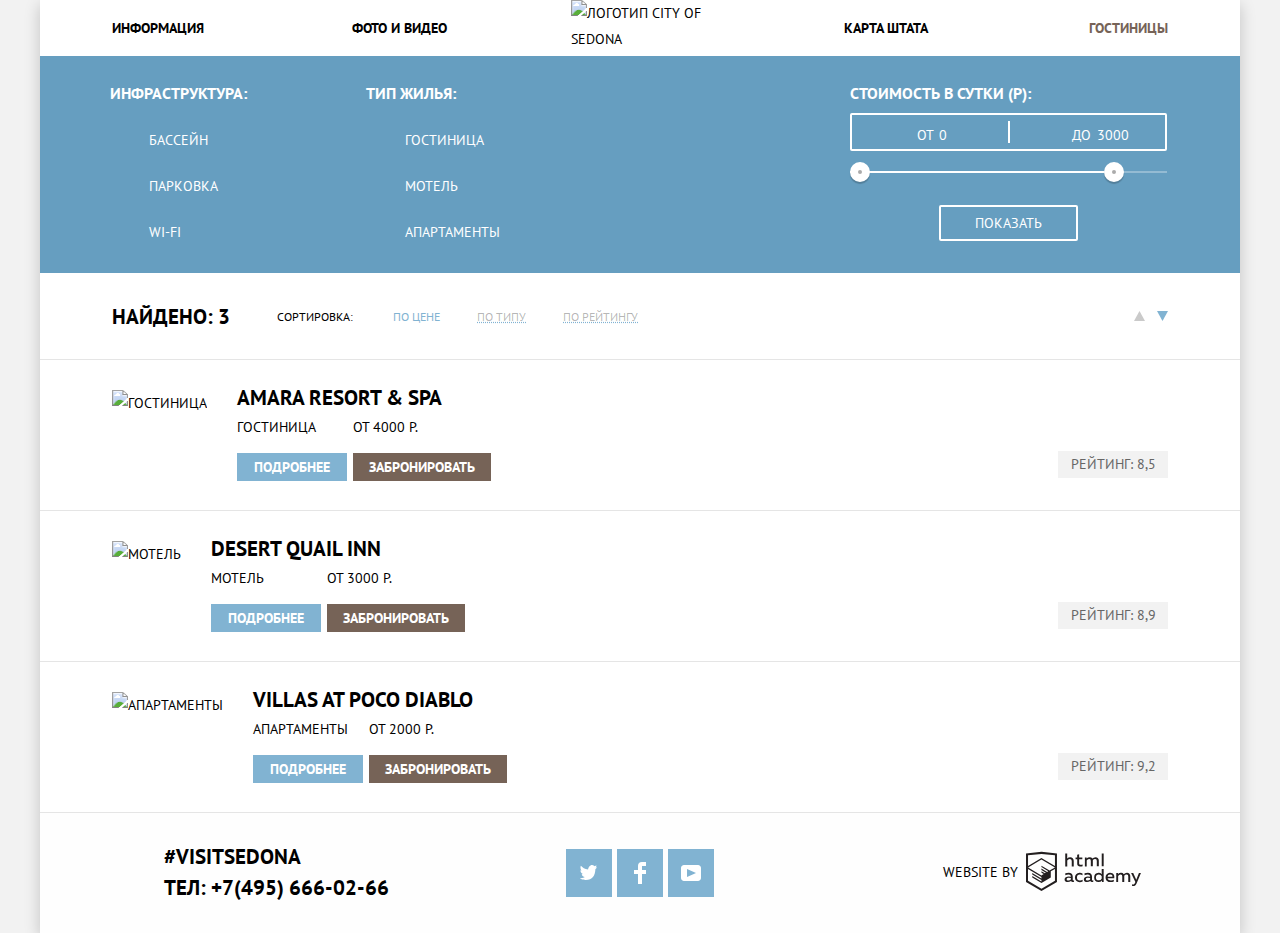
==== commit 3e955051: "Завершение верстки" ====
--- a/catalog.html
+++ b/catalog.html
@@ -9,99 +9,104 @@
   </head>
 
   <body>
-    <div class ="container">
+    <div class="container">
 
       <header class="main-header">
+        <a class="logo" href="index.html">
+          <img src="img/logo-sedona.svg" width="140" height="71" alt="Логотип City of Sedona">
+        </a>
         <nav class="main-navigation">
          <ul class="site-navigation">
            <li><a href="index.html">Информация</a></li>
            <li><a href="">Фото и видео</a></li>
-           <li> 
-             <div class="logo">
-                <a href="index.html">
-                  <img src="img/logo-sedona.svg" width="140" height="71" alt="Логотип City of Sedona">
-                </a>
-            </div> </li>
            <li><a href="">Карта штата</a></li>
-           <li><a class="selected-page" href="catalog.html">Гостиницы</a></li>
+           <li><a class="selected-page" href="">Гостиницы</a></li>
          </ul>
        </nav>
      </header>
-
 <main>
   <div class="filter-search">
   <form action="https://echo.htmlacademy.ru/courses" method="post" oninput="costoutput.value=hotelcost.value">
     <fieldset>
       <legend>Инфраструктура:</legend>
-      <p>
-        <label for="pool">
-          <input type="checkbox" id="pool" name="pool" checked> 
-          Бассейн
-        </label>
-      </p>
-      <p>
-        <label for="parking">
-          <input type="checkbox" id="parking" name="parking"> 
-          Парковка
-        </label>
-      </p>
-      <p>  
-        <label for="wi-fi">
-          <input type="checkbox" id="wi-fi" name="wi-fi"> 
-          Wi-Fi
-        </label>
-      </p>
+     
+        <label class="check option" for="pool">
+          <input class="check-input" type="checkbox" id="pool" name="pool" checked> 
+          <span class="check-box"></span>Бассейн
+        </label>
+      
+      
+        <label class="check option" for="parking">
+          <input class="check-input" type="checkbox" id="parking" name="parking"> 
+          <span class="check-box"></span>Парковка
+        </label>
+ 
+        <label class="check option" for="wi-fi">
+          <input class="check-input" type="checkbox" id="wi-fi" name="wi-fi"> 
+          <span class="check-box"></span>Wi-Fi
+        </label>
+      
     </fieldset>
+    
     <fieldset>
-      <div class="filter-checkbox">
       <legend>Тип жилья:</legend>
-      <p>
-      <label for="hotel">
-        <input type="checkbox" id="hotel" name="hotel" checked> 
-        Гостиница
+      
+      <label class="check option" for="hotel">
+        <input class="check-input" type="checkbox" id="hotel" name="hotel" checked> 
+        <span class="check-box"></span>Гостиница
       </label>
-      </p>
-      <p>
-      <label for="motel"> 
-        <input type="checkbox" id="motel" name="motel" checked>
-        Мотель</label>
-      </p>
-      <p>
-        <label for="apartment">
-          <input type="checkbox" id="apartment" name="apartment" checked> 
-          Апартаменты
-        </label>
-      </p>
+      
+      <label class="check option"  for="motel"> 
+        <input class="check-input" type="checkbox" id="motel" name="motel" checked>
+        <span class="check-box"></span>Мотель</label>
+    
+        <label class="check option" for="apartment">
+          <input class="check-input" type="checkbox" id="apartment" name="apartment" checked>
+          <span class="check-box"></span>Апартаменты
+        </label>
+      </fieldset>
+ 
+
+  <div class="filter-range">
+    <div class="filter-range-title">Стоимость в сутки (Р):</div>
+    <div class="price-controls">
+      <label class="min-price">от <input type="number" name="min-price" value="0"></label>
+      <label class="max-price">до <input type="number" name="max-price" value="3000"></label>
+    </div>
+    <div class="range-controls">
+      <div class="scale">
+      <div class="bar"></div>
       </div>
-    </fieldset>
-
-    <label for="hotelcost">Стоимость в сутки (Р):</label>
-      <p>
-        от 0 до  <output for="hotelcost" name="costoutput">3000</output>
-      </p>
-      <!-- Это будет не type="range", так как невозможно сделать двойной бегунок без CSS/JS-->
-      <p>
-      <input type="range" id="hotelcost" name="hotelcost" min="0" max="3000" step="1">
-      </p>
-    <button type="submit" value="Показать">Показать</button>
-  </form>
+      <div class="range-toggle range-toggle-min"></div>
+      <div class="range-toggle range-toggle-max"></div>
+  </div>
+  <button class="btn-transparent" type="submit">Показать</button>
+</div>
+</form>
+
 </div>
 
 <div class="sorting">
-  <h2>Найдено: 3</h2>
-  <p>Сортировка:
-    <button type="button">По цене</button>
+  <p class="sorting-title">Найдено: 3</p>
+  
+<div class="sorting-results">
+    <p>Сортировка:</p>  
+    <button class="button-active" type="button">По цене</button>
     <button type="button">По типу</button>
     <button type="button">По рейтингу</button>
-    <button class="arrow" type="button">
-    <svg xmlns="http://www.w3.org/2000/svg" width="11" height="10" viewBox="0 0 11 10">
-      <path fill="#cacaca" d="M5.5 0L0 10h11z"/></svg>
+</div>
+
+    <div class="sorting-arrows">
+      <button class="arrow" type="button">
+        <svg xmlns="http://www.w3.org/2000/svg" width="11" height="10" viewBox="0 0 11 10">
+        <path fill="#cacaca" d="M5.5 0L0 10h11z"/></svg>
+      </button>
+      <button class="arrow arrow-active" type="button">
+        <svg xmlns="http://www.w3.org/2000/svg" width="11" height="10" viewBox="0 0 11 10">
+        <path fill="#cacaca" d="M5.5 10L0 0h11"/></svg>
     </button>
-    <button class="arrow arrow-active" type="button">
-    <svg xmlns="http://www.w3.org/2000/svg" width="11" height="10" viewBox="0 0 11 10">
-      <path fill="#cacaca" d="M5.5 10L0 0h11"/></svg>
-    </button>
-  </p>    
+  </div>
+    
 </div>
 
   <section class="hotels-list">
@@ -128,14 +133,9 @@
             </div>
                 
           <div class="hotel-rating">
-            <div class="raiting-stars">
-              <img src="img/star.svg" width="18" height="17" alt="Рейтинг 5 из 5"> 
-              <img src="img/star.svg" width="18" height="17" alt="">
-              <img src="img/star.svg" width="18" height="17" alt="">
-              <img src="img/star.svg" width="18" height="17" alt="">
-              <img src="img/star.svg" width="18" height="17" alt="">
-              <p class="raiting-numbers">Рейтинг: 8,5</p>
-            </div>
+            <div class="rating-four-stars">
+                          </div>
+            <span class="rating-numbers">Рейтинг: 8,5</span>
           </div>
         </li>
 
@@ -158,12 +158,10 @@
         </div>
 
           <div class="hotel-rating">
-            <div class="raiting-stars">
-              <img src="img/star.svg" width="18" height="17" alt="Рейтинг 3 из 5"> 
-              <img src="img/star.svg" width="18" height="17" alt="">
-              <img src="img/star.svg" width="18" height="17" alt="">
-              <p class="raiting-numbers">Рейтинг: 8,9</p>
-            </div>
+            <div class="rating-three-stars">
+           
+            </div>
+            <span class="rating-numbers">Рейтинг: 8,9</span>
           </div> 
         </li>
 
@@ -187,39 +185,44 @@
           </div>
                 
             <div class="hotel-rating">
-              <div class="raiting-stars">
-                <img src="img/star.svg" width="18" height="17" alt="Рейтинг 2 из 5"> 
-                <img src="img/star.svg" width="18" height="17" alt="">
-                <p class="raiting-numbers">Рейтинг: 9,2</p>
+              <div class="rating-two-stars">
+               
               </div>
+              <span class="rating-numbers">Рейтинг: 9,2</span>
             </div>      
         </li>
     </ul>
   </section>
 
+
 </main>
-<footer class="main-footer">
+<footer class="footer-main">
+
   <div class="contacts">
-    <a class="hashtag" href="#" >#VISITSEDONA</a><br>
+    <a class="hashtag" href="#">#VISITSEDONA</a>
     <a class="phone-number" href="tel:+74956660266" aria-label="Номер телефона +7(495)-666-02-66">ТЕЛ: +7(495) 666-02-66</a>
   </div>
 
   <div class="footer-socials">
-    <div class="footer-socials-list">
-      <a class="social-button social-twitter" href="#">
-          <svg xmlns="http://www.w3.org/2000/svg" xmlns:xlink="http://www.w3.org/1999/xlink" width="17" height="15" viewBox="0 0 17 15"><path fill="#FFF" d="M10.95.144c1.685-.496 2.984.27 3.577 1.179.673-.231 1.331-.481 2.011-.708a2.345 2.345 0 0 1-.857 1.768c.685.17 1.304-.491 1.304-.491-.169 1-1.006 1.788-1.563 2.024-.231 6.75-3.175 11.217-10.077 11.082h-.446c-.41 0-4.164-.46-4.898-1.887 2.271.196 3.893-.422 4.693-1.177-.96-.3-2.679-.477-2.979-2.95.349.106.564.228 1.19.119C1.705 8.247.374 7.53.448 5.33c.285.328 1.067.536 1.34.472C1.085 5.561-.182 2.442.894.85c1.818 1.854 3.735 3.606 7.152 3.773C8.254 2.33 9.183.793 10.95.144z"/></svg>
+    <ul>
+      <li>
+        <a class="social-button" href="#">
+        <svg xmlns="http://www.w3.org/2000/svg" xmlns:xlink="http://www.w3.org/1999/xlink" width="17" height="15" viewBox="0 0 17 15"><path fill="#FFF" d="M10.95.144c1.685-.496 2.984.27 3.577 1.179.673-.231 1.331-.481 2.011-.708a2.345 2.345 0 0 1-.857 1.768c.685.17 1.304-.491 1.304-.491-.169 1-1.006 1.788-1.563 2.024-.231 6.75-3.175 11.217-10.077 11.082h-.446c-.41 0-4.164-.46-4.898-1.887 2.271.196 3.893-.422 4.693-1.177-.96-.3-2.679-.477-2.979-2.95.349.106.564.228 1.19.119C1.705 8.247.374 7.53.448 5.33c.285.328 1.067.536 1.34.472C1.085 5.561-.182 2.442.894.85c1.818 1.854 3.735 3.606 7.152 3.773C8.254 2.33 9.183.793 10.95.144z"/></svg>
+        </a>
+      </li>
+    <li>
+      <a class="social-button" href="#">
+      <svg xmlns="http://www.w3.org/2000/svg" width="12" height="22" viewBox="0 0 12 22"><path fill="#FFF" d="M12 4V0H8a4 4 0 0 0-4 4v4H0v4h4v10h4V12h4V8H8V4h4z"/></svg>
       </a>
-
-      <a class="social-button social-facebook" href="#">
-          <svg xmlns="http://www.w3.org/2000/svg" width="12" height="22" viewBox="0 0 12 22"><path fill="#FFF" d="M12 4V0H8a4 4 0 0 0-4 4v4H0v4h4v10h4V12h4V8H8V4h4z"/></svg>
-      </a>
-
-      <a class="social-button social-youtube" a href="#">
+    </li>
+      <li>
+        <a class="social-button" href="#">
         <svg xmlns="http://www.w3.org/2000/svg" xmlns:xlink="http://www.w3.org/1999/xlink" width="20" height="16" viewBox="0 0 20 16">
           <image width="20" height="16" overflow="visible"/>
           <path fill="#FFF" d="M17 0H3C1.35 0 0 1.35 0 3v10c0 1.65 1.35 3 3 3h14c1.65 0 3-1.35 3-3V3c0-1.65-1.35-3-3-3zM6.027 11.998V4.002L15.014 8l-8.987 3.998z"/></svg>
-      </a>
-    </div>
+        </a>
+      </li>
+    </ul>
   </div>
 
   <div class="copyright"> 
--- a/css/style.css
+++ b/css/style.css
@@ -1,6 +1,12 @@
-body {
+@font-face {
+    font-weight: normal;
+    font-style: normal;
+    font-family: "Glyphter";
+    src: url("../fonts/Glyphter.woff") format("woff");
+  }
+  
+  body {
     margin: 0;
-    padding: 0;
    
     font-family: "PT Sans", "Arial", sans-serif;
     font-size: 14px;
@@ -9,20 +15,24 @@
     color: #000000;
     text-transform: uppercase;
     background-color: #f2f2f2;
+    box-sizing: border-box;
+}
+
+img {
+    width: 100%;
 }
 
 .container {
-    width: 1200px;
+    max-width: 1200px;
     margin: 0 auto;
 
     background-color: #ffffff;
     box-shadow: 0px 5px 15px rgba(0, 1, 1, 0.2);
+    position: relative;
   }
 
 .main-header {
-    height: 56px;
-
-    outline: 1px solid #850091;
+    min-height: 56px;
 }
 
 .main-navigation {
@@ -30,34 +40,55 @@
     font-weight: bold;
     line-height: 26px; 
     background-color: #ffffff;
-
-    display: flex;
-    flex-direction: column;
-    justify-content: center;
-    align-items: stretch;
-
+    position: relative;
 }
 
 .main-navigation ul {
     padding: 0;
+    margin: 0;
     list-style: none;
-    text-align: center;
-    margin-top: 0px;
-
-    display: flex;
-    justify-content: space-around;
-
-    outline: 1px solid #00914d;
+}
+
+.site-navigation {
+    display: flex;  
 }
 
 .site-navigation li {
-    height: 56px;
-
-    outline: 1px solid #e1e433;
-}
-
-.site-navigation li:not(:nth-child(3)) {
     margin-top: 15px;
+    width: 240px;
+}
+
+.site-navigation a {
+    display: block;
+}
+
+.site-navigation li:nth-child(1) {
+    text-align: left;
+    padding-left: 72px;
+}
+
+.site-navigation li:nth-child(2) {
+    text-align: left;
+}
+
+.site-navigation li:nth-child(3) {
+    text-align: right;
+    margin-left: auto;
+}
+
+.site-navigation li:nth-child(4) {
+    text-align: right;
+    padding-right: 72px;
+}
+
+.logo {
+    position: absolute;
+    width: 138px;
+    height: 70px;
+    margin: 0 auto;
+    left: 0;
+    right: 0;
+    z-index: 10;
 }
 
 a {
@@ -67,25 +98,16 @@
 
 .intro {
     background-color: #d9eaf2;
-    background-image: url("../img/intro-background.jpg"); 
+    background-image: url("../img/polygon.png"),
+                      url("../img/intro-background.jpg"); 
     background-repeat: no-repeat;
-    height: 557px; 
+    background-size: 1203px 59px, 100%;
+    background-position: -1px 450px, 0px -81px;
+     
+    min-height: 507px; 
     display: flex;
     align-items: center;
-    align-content: center; 
     justify-content: center; 
-}
-
-.intro::after {
-    content: "";
-    position: absolute;
-    bottom: 0;
-   
-    display: block;
-    width: 100%;
-   
-    background-image: url("../img/polygon.png");
-    background-repeat: no-repeat;
 }
 
 .main-navigation a:hover {
@@ -99,73 +121,103 @@
     color: #766357;
 }
 
-.main-footer {
+.map {
+    width: 1200px;
+    height: 593px;
+}
+
+.map iframe {
+    position: absolute;
+    bottom: 0;
+    z-index: 2;
+}
+
+.footer-main {
     height: 120px;
-    background-color: rgba(255, 255, 255, 0.9);
-
+    width: 1200px;
+    background-color: rgba(254, 254, 254, 0.9);
     display: flex;
     justify-content: space-around;
     align-items: center;
+}
+/* дополнительно применяется к футеру на главной. relative задан для контейнера-обертки */
+.footer-index {
+    position: absolute;
+    bottom: 0;
+    z-index: 3;
 }
 
 .contacts {
     font-size: 21px;
     line-height: 26px;
     font-weight: 700;
-}
-
+    width: 33.3333%;
+    padding-top: 4px;
+}
+
+.contacts a {
+    display: block;
+    padding-bottom: 5px;
+}
+.contacts span,
+.contacts a {
+    padding-left: 124px;
+}
+
+.footer-socials {
+    width: 33.3333%;
+}
 
 .footer-socials ul {
     list-style: none;
+    display: flex;
+    width: 148px;
+    flex-wrap: wrap;
+    justify-content: space-between;
+    margin: 0 auto;
     padding: 0;
-    margin: 0;
-}
-
-.footer-socials li {
-    margin-right: 2px;
 }
 
 .social-button {
-    display: inline-block;
+    display: flex;
+
     width: 46px;
     height: 48px;
+
     background-color: #81b3d2;
-    text-align: center;
-    vertical-align: middle;
-}
-
-.social-youtube svg {
-   margin-top: 16px;
-}
-
-.social-facebook svg {
-   margin-top: 13px;
-}
-.social-twitter svg {
-   margin-top: 16px;
+
+    align-items: center;
+    justify-content: center;
 }
 
 .social-button:hover {
-  background-color: #669ec0;;
-}
-
+    background-color: #669ec0;;
+  }
+  
 .social-button:active {
-  background-color: #5496bd;
-}
+    background-color: #5496bd;
+  }
 .social-button:active path {
-  opacity: 0.3;
-}
+    opacity: 0.3;
+  }
+
 
 .copyright {
     display: flex;
     align-items: center;
-}
-
-.copyright-text {
-    padding-top: 3px;
-    padding-bottom: 15px;
-    padding-right: 10px;
-}
+    width: 33.3333%;
+}
+
+.copyright span {
+    padding-left: 103px;
+    padding-bottom: 1px;
+    padding-right: 8px;
+}
+
+.copyright a {
+    padding-top: 5px;
+}
+
 
 .copyright:hover path {
     fill: #81b3d2;
@@ -179,63 +231,501 @@
     line-height: 21px;
 }
 
+.feature-header {
+    padding-top: 47px;
+    padding-bottom: 35px;
+    text-align: center;
+    display: flex;
+    flex-direction: column;
+    justify-content: baseline;
+    align-items: center;
+}
+
+.features-list {
+    text-align: center;
+}
+
+.features-list p {
+    line-height: 21px;
+    padding-top: 23px;
+}
+
+.features-list h2,
+.features-title {
+    font-size: 21px;
+    line-height: 26px;
+    font-weight: bold;
+}
+.features-title {
+    width: 500px;
+}
+
+.feature-row-icons {
+    display: flex;
+    justify-content: center;
+    align-items: baseline;
+    padding-top: 162px;
+    padding-bottom: 7px;
+}
+
+.feature-row-image {
+    color: #ffffff;
+    background-color: #81b3d2;
+    display: flex;
+    justify-content: center;
+    align-items: center;
+}
+
+.feature-row-image img {
+    display: block;
+    width: 800px;
+    height: auto;
+}
+.feature-row-image .feature-item {
+    padding-top: 15px;
+    padding-bottom: 15px;
+}
+
+.feature-row-gray {
+    background-color: #eeeeee;
+    padding-top: 47px;
+    padding-bottom: 47px;
+
+    display: flex;
+    justify-content: space-between;
+    align-items: center;
+    align-content: center;
+}
+
+.feature-item {
+    margin: 0 auto;
+    width: 400px;
+    min-height: 162px;
+}
+.feature-item h2 {
+    margin: 0 auto;
+    width: 155px;
+    line-height: 21px;
+}
+
+.feature-item p {
+    margin: 0 auto;
+    width: 301px;
+    padding-top: 22px;
+}
+
+.feature-row-gray p {
+    margin: 0 auto;
+    width: 261px;
+}
+.feature-row-icons p {
+    padding-top: 24px;
+}
+
+.feature-icon-accomodation,
+.feature-icon-food,
+.feature-icon-souvenir {
+    position: relative;
+}
+
+.feature-icon-accomodation::before {
+    content: "";
+    
+    position: absolute;
+    bottom: 50px;
+    left: 39px;
+
+    width: 75px; 
+    height: 72px;
+   
+    background-image: url("../img/icon-1.svg");
+    background-repeat: no-repeat;
+    background-position: 0 0;
+}
+
+.feature-icon-food::before {
+    content: "";
+    
+    position: absolute;
+    bottom: 51px;
+    left: 40px;
+
+    width: 74px; 
+    height: 70px;
+   
+    background-image: url("../img/icon-3.svg");
+    background-repeat: no-repeat;
+    background-position: 0 0;
+}
+
+.feature-icon-souvenir::before {
+    content: "";
+    
+    position: absolute;
+    bottom: 50px;
+    left: 45px;
+
+    width: 64px; 
+    height: 76px;
+   
+    background-image: url("../img/icon-2.svg");
+    background-repeat: no-repeat;
+    background-position: 0 0;
+}
+
+/* АНИМАЦИЯ ДЛЯ ФОРМЫ на главной */
+@keyframes slide-down {
+    0% {
+        transform: translateY(-100%);
+    }
+         
+    100% {
+        transform: translateY(0%);
+    }       
+}
+
+@keyframes shake {
+    0%,
+    100% {
+      transform: translateX(0);
+    }
+  
+    10%,
+    30%,
+    50%,
+    70%,
+    90% {
+      transform: translateX(-10px);
+    }
+  
+    20%,
+    40%,
+    60%,
+    80% {
+      transform: translateX(10px);
+    }
+  }
+  
+/* ФОРМА на главной */
+
 .hotel-search {
     line-height: 24px;  
-}
-
-.hotel-search-titile {
+    padding-top: 26px;
+    position: relative;
+}
+
+.hotel-search-title {
     font-size: 30px;
     line-height: 36px;  
+    text-align: center;
+}
+
+.hotel-search p {
+    padding-bottom: 32px;
+    text-align: center;
+}
+
+.hotel-search-form {
+    position: absolute;
+    width: 568px;
+    height: 395px;
+    font-weight: bold; 
+    text-align: center; 
+    
+    background-color: #ffffff;    
+    box-shadow: 0px 7px 15px 0 rgba(0, 1, 1, 0.15);
+    
+    padding: 55px;
+    box-sizing: border-box;
+  
+    flex-wrap: wrap;
+    justify-content: space-between;
+    z-index: 4;
+    
+    margin: 0 auto;
+    right: 0;
+    left: 0;
+    display: none;
+}
+
+.form-show {
+    display: flex;
+    animation: slide-down;    
+    animation-duration: 1s; 
+    animation-timing-function: ease-out;     
+}
+
+.modal-error {
+  animation: shake 0.6s;
+}
+
+.form-line {
+    position: relative;
+    width: 100%;
+    height: 38px;
+    display: flex;
+    align-items: center;
+    margin: 0;
+}
+
+.form-line input[type="text"] {
+    width: 346px;
+    height: 38px;
+
+    background-color: #f2f2f2;
+    border: none;
+    padding: 0;
+    padding-top: 6px;
+    padding-bottom: 5px;
+    padding-left: 14px;
+    padding-right: 45px;
+    
+    font-weight: bold;
+    font-size: 14px;
+    line-height: 26px;
+    text-transform: uppercase;
+    color: #000000;
+    font-family: "PT Sans", "Arial", sans-serif;
+    margin-left: auto;
+    box-sizing: border-box;
+}
+
+.form-line-amount {
+    display: flex;
+    align-items: center;
+    width: 50%;
+    height: 38px;
+}
+ 
+.form-line-amount input[type="text"] {
+    width: 38px;
+    background-color: #f2f2f2;
+    border: none;
+    text-align: center;
+    padding: 0;
+    padding-top: 6px;
+    padding-bottom: 6px;
+
+    font-weight: bold;
+    font-size: 14px;
+    line-height: 26px;
+    text-transform: uppercase;
+    color: #000000;
+    font-family: "PT Sans", "Arial", sans-serif;
+    position: relative;
+}
+
+.form-line-amount .children {
+    padding-left: 21px;
+    box-sizing: border-box;
+    outline: 1px solid black;
+  }
+
+label[for="children"] {
+    padding-left: 53px;
+}
+  
+  
+.hotel-search-form input[type="text"]::placeholder {
+    color: #000000;
+    font-family: "PT Sans", "Arial", sans-serif;
+}
+
+.icon-calendar-button {
+    position: absolute;
+    width: 38px;
+    height: 38px;
+    margin: 0;
+    padding: 0;
+    right: 0;
+    border: none;
+    background-color: transparent;
+    cursor: pointer;
+}
+
+.icon-calendar-button:hover path {
+    fill: #000000;
+}
+
+.icon-calendar-button:active path {
+    fill: #81b3d2;
+}
+
+.icon-calendar-button:focus {
+    outline: none;
+}
+
+.btn-minus,
+.btn-plus {
+    width: 39px;
+    height: 38px;
+    background-color: #f2f2f2;
+    border: none;
+    position: relative;
+    z-index: 5;
+    outline: none;
+}
+
+.btn-minus::after {
+    content: "";
+    position: absolute;
+
+    width: 10px;
+    height: 3px;
+    background-color: #a9a9a9;
+
+    top: 50%;
+    left: 40%;
+}
+
+.btn-minus {
+    margin-left: auto;
+  }
+
+.btn-plus::before {
+    content: "";
+    position: absolute;
+
+    width: 11px;
+    height: 3px;
+    background-color: #a9a9a9;
+
+    top: 45%;
+    left: 38%;
+}
+.btn-plus::after {
+    content: "";
+    position: absolute;
+
+    width: 11px;
+    height: 3px;
+    background-color: #a9a9a9;
+
+    top: 17px;
+    left: 38%;
+
+    transform: rotate(90deg);
+}
+
+.btn-minus:hover::after {
+    background-color: #000000;
+}
+
+.btn-minus:active::after {
+    background-color: #81b3d2;
+}
+
+.btn-plus:hover::before,
+.btn-plus:hover::after {
+    background-color: #000000;
+}
+.btn-plus:active::before,
+.btn-plus:active::after {
+    background-color: #81b3d2;
+}
+
+.icon-calendar:hover {
+    color: #000000;
+}
+.icon-calendar:active {
+    color: #81b3d2;
 }
 
 .hotel-search-button-brown {
-    min-height: 86px;
+    width: 567px;
     background-color: #766357;
-    padding: 0 139px;
+    padding: 31px 0px;
     color: #ffffff;
     text-transform: uppercase;
     font-weight: bold;
     font-family: "PT Sans", "Arial", sans-serif;
     font-size: 21px;
+    border: none;
+    text-align: center;
+
+    display: block;
+    margin: 0 auto;
+    z-index: 10;
 }
 
 .hotel-search-button-blue {
-    min-height: 58px;
+    width: 458px;
     background-color: #81b3d2;
-    padding: 0 197px;
+    padding: 17px 20px;
     color: #ffffff;
     text-transform: uppercase;
     font-weight: bold;
     font-family: "PT Sans", "Arial", sans-serif;
     font-size: 21px;
-}
-
+    border: none;
+    align-self: flex-end;
+}
+
+.hotel-search-button-brown:hover {
+    background-color: #604e43;
+    color: #ffffff;
+}
+
+.hotel-search-button-blue:hover {
+    background-color: #669ec0;
+    color: #ffffff;
+}
+
+.hotel-search-button-brown:active {
+    color: rgba(255, 255, 255, 0.3);
+    background-color: #503e33;
+}
+
+.hotel-search-button-blue:active {
+    background-color: #5496bd;
+    color: rgba(255, 255, 255, 0.3);
+}
+
+.hotel-search-form input:hover {
+    background-color: #ebebeb;
+}
+
+.hotel-search-form input:focus {
+    background-color: #ffffff;
+    outline: 2px solid #e5e5e5;
+}
+
+/* ФИЛЬТР на странице с отелями */
 .filter-search {
     background-image: url("../img/filter-background.jpg");
+    background-color: #669ec0;
+
     background-repeat: no-repeat;
-    width: 100%;
     color: #ffffff;
     text-transform: uppercase;
-    padding: 20px;
-}
-
-.filter-search legend,
-.filter-search label {
-    font-weight: bold;
+
+    padding-left: 70px;
+    padding-right: 73px;
+    padding-top: 27px;
+    padding-bottom: 23px;
+ }
+
+.filter-search form {
+    display: flex;
 }
 
 .filter-search fieldset {
     border: none;
-}
-
-.filter-search button {
-    min-height: 32px;
-    border: solid 2px #ffffff;
-    border-radius: 2px;
-    background: none;
-    color: #ffffff;
-    text-transform: uppercase;
-    padding: 11px 34px;
+    padding: 0;
+    margin: 0;
+    width: 256px;
+    padding-top: 8px;
+}
+
+.filter-search legend {
+    font-weight: bold;
+    font-size: 16px;
+    line-height: 21px;
+}
+
+.filter-search .check { 
+    padding-top: 15px; 
+    padding-bottom: 5px;
 }
 
 .filter-search button:hover {
@@ -243,86 +733,279 @@
     background-color: #ffffff;
 }
 
-.feature-header {
-    padding-top: 60px;
-    padding-bottom: 60px;
-    text-align: center;
-}
-
-.features-list {
-    text-align: center;
-}
-
-.features-list p {
+.check {
+    padding-left: 39px;
+}
+
+.check-input {
+    position: absolute;
+    -webkit-appearance: none;
+    -moz-appearance: none;
+    appearance: none;
+}
+
+.check-box {
+    position: absolute;
+    margin-left: -2.6em;
+    width: 1.62em;
+    height: 1.62em;
+    background-image: url("../img/checkbox-off.svg");
+}
+.option {
+    display: block;
+}
+
+.check-input:checked + .check-box {
+    background-image: url("../img/checkbox-on.svg");
+    width: 1.9em;
+    height: 1.62em;
+}
+
+.check-input:checked:disabled + .check-box {
+    background-image: url("../img/checkbox-on-disabled.svg");
+    width: 1.9em;
+    height: 1.62em;
+}
+
+.check-input:disabled + .check-box {
+    background-image: url("../img/checkbox-off-disabled.svg");
+    width: 1.67em;
+    height: 1.62em;
+}
+
+.filter-range {
+    width: 317px;
+    margin-left: auto; 
+    color: #ffffff;
+    text-transform: uppercase;
+}
+
+.filter-range-title {
+    margin-bottom: 9px;
+  
+    font-weight: 600;
+    font-size: 16px;
     line-height: 21px;
 }
 
-.features-list h2,
-.features-title {
+.price-controls {
+    position: relative;
+
+    height: 34px;
+    margin-bottom: 20px;
+
+    font-size: 0;
+  
+    border: 2px solid #ffffff;
+    border-radius: 2px;
+  }
+
+.price-controls::after {
+    content: "";
+    position: absolute;
+
+    top: 50%;
+    left: 50%;
+  
+    width: 2px;
+    height: 22px;
+  
+    background: #ffffff;
+    transform: translate(-50%, -50%);
+  }
+
+.price-controls label {
+    display: inline-block;
+  
+    font-size: 14px;
+    line-height: 38px;
+    vertical-align: top;
+  
+    cursor: pointer;
+  }
+
+.price-controls .min-price,
+.price-controls .max-price {
+  width: 90px;
+  padding-left: 65px;
+}
+
+.price-controls input {
+    width: 50px;
+    margin: 0;
+  
+    color: inherit;
+    font: inherit;
+  
+    background: none;
+    border: none;
+    -moz-appearance: textfield;
+}
+
+.range-controls {
+    position: relative;
+    margin-bottom: 32px;
+}
+  
+.range-controls .scale {
+  height: 2px;
+
+  background: rgba(255, 255, 255, 0.3);
+}
+
+.range-controls .bar {
+    width: 80%;
+    height: 2px;
+  
+    background: #ffffff;
+  }
+
+.range-toggle {
+    position: absolute;
+    top: -9px;
+
+    width: 4px;
+    height: 4px;
+  
+    background: #ababab;
+    border: 8px solid #ffffff;
+    border-radius: 50%;
+    box-shadow: 0 2px 1px 0 rgba(0, 1, 1, 0.2);
+    cursor: pointer;
+}
+
+.range-toggle-min {
+    left: 0;
+}
+  
+.range-toggle-max {
+    left: 80%;
+}
+
+.range-toggle:hover {
+    background: #1c4f80;
+    transform: scale(1.1);
+}
+
+.btn-transparent {
+    display: block;
+    margin: 0 auto;
+
+    padding: 6px 34px;
+  
+    font-size: 14px;
+    line-height: 20px;
+    color: #ffffff;
+    text-transform: uppercase;
+  
+    background: transparent;
+    border: 2px solid #ffffff;
+    border-radius: 2px;
+    cursor: pointer;
+}
+  
+.btn-transparent:hover {
+    color: #000000;
+  
+    background: #ffffff;
+}
+/* СОРТИРОВКА цена тип рейтинг */
+
+.sorting {
+    font-family: "PT Sans", "Arial", sans-serif;
+    font-size: 12px;
+    line-height: 18px;
+
+    display: flex; 
+    align-items: center;
+
+    padding-left: 72px;
+    padding-right: 72px;
+    padding-top: 10px;
+    padding-bottom: 8px;
+}
+
+.sorting-title {
     font-size: 21px;
     line-height: 26px;
     font-weight: bold;
-}
-
-.feature-row-icons {
-    display: flex;
-    justify-content: center;
-    align-items: baseline;
-    padding-top: 56px;
-    padding-bottom: 70px;
-}
-
-.feature-row-image {
-    color: #ffffff;
-    background-color: #81b3d2;
-    height: 256px;
-    display: flex;
-    justify-content: center;
-    align-items: center;
-}
-
-.feature-row-gray {
-    height: 256px;
-    background-color: #eeeeee;
-    
-    display: flex;
-    justify-content: space-between;
-    align-items: center;
-    align-content: center;
-}
-
-.feature-item {
-    margin: 0 auto;
-    vertical-align: middle;
-    width: 300px;
-    box-sizing: border-box;
-}
-
-
-
-.hotel-search {
-    text-align: center;
-}
-
-.hotel-search-title {
-    text-align: center;
-    font-size: 30px; 
-    line-height: 36px;
-}
-
-.hotel-search-form {
-    font-weight: bold; 
-    text-align: center; 
-}
-
-input[type="number"],
-::placeholder { 
+    padding-right: 47px;
+}
+
+.sorting-results {
+    display: flex; 
+}
+
+.sorting-results p {
+    padding-right: 40px;
+}
+
+.sorting-results button {
+    margin-right: 18px;
+    line-height: 18px;
     font-family: "PT Sans", "Arial", sans-serif;
-    font-size: 14px;
-    font-weight: bold;
+    border: none;
+    background: none;
+    margin: 0;
+    padding: 0;
+    padding-right: 37px;
+    color: rgba(0, 0, 0, 0.3);
+    border: none;
+    text-transform: uppercase;
+    text-decoration: underline;
+    text-decoration-style: dotted; 
+    text-decoration-color: #81b3d2;
+    background: none;
+}
+
+.sorting-arrows {
+    margin-left: auto;
+}
+
+.sorting-arrows button {
+    margin: 0;
+    padding: 0;
+    border: none;
+    background: none;
+}
+
+.sorting-arrows button:first-child {
+    padding-right: 9px;
+}
+
+.sorting .button-active {
+    color: #81b3d2;
+    text-decoration: none; 
+}
+
+
+.sorting button:hover {
+    color: #81b3d2;
+    text-decoration: underline;
+    text-decoration-style: dotted; 
+    text-decoration-color: #81b3d2;
+}
+
+.sorting button:active {
     color: #000000;
-    text-transform: uppercase;
-}
+    text-decoration: none;
+}
+
+
+
+.arrow:hover path {
+    fill: #000000;
+}
+
+.arrow:active path {
+    fill: #81b3d2;
+}
+
+.arrow-active path {
+    fill: #81b3d2;
+}
+
+  /* ОТЕЛИ */
 
 .hotels-list ul {
     list-style: none;
@@ -333,29 +1016,33 @@
 .hotel-item {
   display: flex;
   justify-content: center;
-  align-items: center;
-
-  padding-right: 30px;
-  border-top: 2px solid #e5e5e5;
+  align-items: flex-start;
+  padding-top: 15px;
+  padding-bottom: 10px;
+  border-top: 1px solid #e5e5e5;
+  padding-left: 72px;
+  padding-right: 72px;
 }
 
 .hotel-item:nth-child(3) {
-    border-bottom: 2px solid #e5e5e5;
+    border-bottom: 1px solid #e5e5e5;
   }
 
 .hotel-description {
-    width: 800px;
+    width: 700px;
     padding-bottom: 20px;
-    padding-top: 20px;
+    margin-top: -7px;
 }
 
 .hotel-type, 
 .hotel-price {
   float: left;
+  margin-top: -29px;
 }
 
 .hotel-image {
     margin-right: 30px;
+    margin-top: 15px;
 }
 
 .hotel-list-title:hover {
@@ -372,7 +1059,7 @@
     background-color: #81b3d2;
     margin-top: 14px;
     margin-right: 6px;
-    padding: 6px 17px;
+    padding: 5px 17px;
     font-weight: 700;
 }
 
@@ -381,7 +1068,7 @@
     color: #ffffff;
     background-color: #766357;
     margin-top: 14px;
-    padding: 6px 16px;
+    padding: 5px 16px;
     font-weight: 700;
 }
 
@@ -389,6 +1076,12 @@
     background-color: #669ec0;
     color: #ffffff;
 }
+
+.hotel-button-blue:active {
+    background-color: #5496bd;
+    color: rgba(255, 255, 255, 0.3);
+}
+
 .hotel-button-brown:hover {
     background-color: #604e43;
     color: #ffffff;
@@ -398,7 +1091,60 @@
     background-color: #503e33;
 }
 
-.raiting-numbers {
+.hotel-rating {
+    margin-top: 13px;
+    display: flex;
+    flex-direction: column;
+    align-items: flex-end;
+    margin-left: auto;
+}
+
+.rating-five-stars {
+    width: 107px;
+    height: 17px;
+    background-image: url("../img/star.svg");
+    background-size: 18px 17px;
+    background-repeat: space;
+    margin-bottom: 46px;
+}
+
+.rating-four-stars {
+    width: 89px;
+    height: 17px;
+    background-image: url("../img/star.svg");
+    background-size: 18px 17px;
+    background-repeat: space;
+    margin-bottom: 46px;
+}
+
+.rating-three-stars {
+    width: 64px;
+    height: 17px;
+    background-image: url("../img/star.svg");
+    background-size: 18px 17px;
+    background-repeat: space;
+    margin-bottom: 46px;
+}
+
+.rating-two-stars {
+    width: 40px;
+    height: 17px;
+    background-image: url("../img/star.svg");
+    background-size: 18px 17px;
+    background-repeat: space;
+    margin-bottom: 46px;
+}
+
+.rating-one-star {
+    width: 18px;
+    height: 17px;
+    background-image: url("../img/star.svg");
+    background-size: 18px 17px;
+    background-repeat: space;
+    margin-bottom: 46px;
+}
+
+.rating-numbers {
     text-align: center;
     width: 110px;
     height: 27px;
@@ -406,55 +1152,6 @@
     color: #666666;
 }
 
-.sorting {
-    font-size: 12px;
-    margin-left: 70px;
-}
-/*
-.sorting-value {
-  display: inline-block;
-}
-*/
-.sorting h2 {
-    margin-right: 50px;
-}
-
-.sorting button {
-    color: rgba(0, 0, 0, 0.3);
-    border: none;
-    text-transform: uppercase;
-    text-decoration: underline;
-    text-decoration-style: dotted; 
-    text-decoration-color: #81b3d2;
-}
-
-.sorting button:hover {
-    color: #81b3d2;
-    text-decoration: underline;
-    text-decoration-style: dotted; 
-    text-decoration-color: #81b3d2;
-}
-
-.sorting button:active {
-    color: #000000;
-    text-decoration: none;
-}
-
-.sorting button:first-child {
-    color: #81b3d2;
-    text-decoration: none; 
-}
-
-.arrow:hover path {
-    fill: #000000;
-}
-
-.arrow:active path {
-    fill: #81b3d2;
-}
-.arrow-active path {
-    fill: #81b3d2;
-}
 
 .visually-hidden {
     position: absolute;
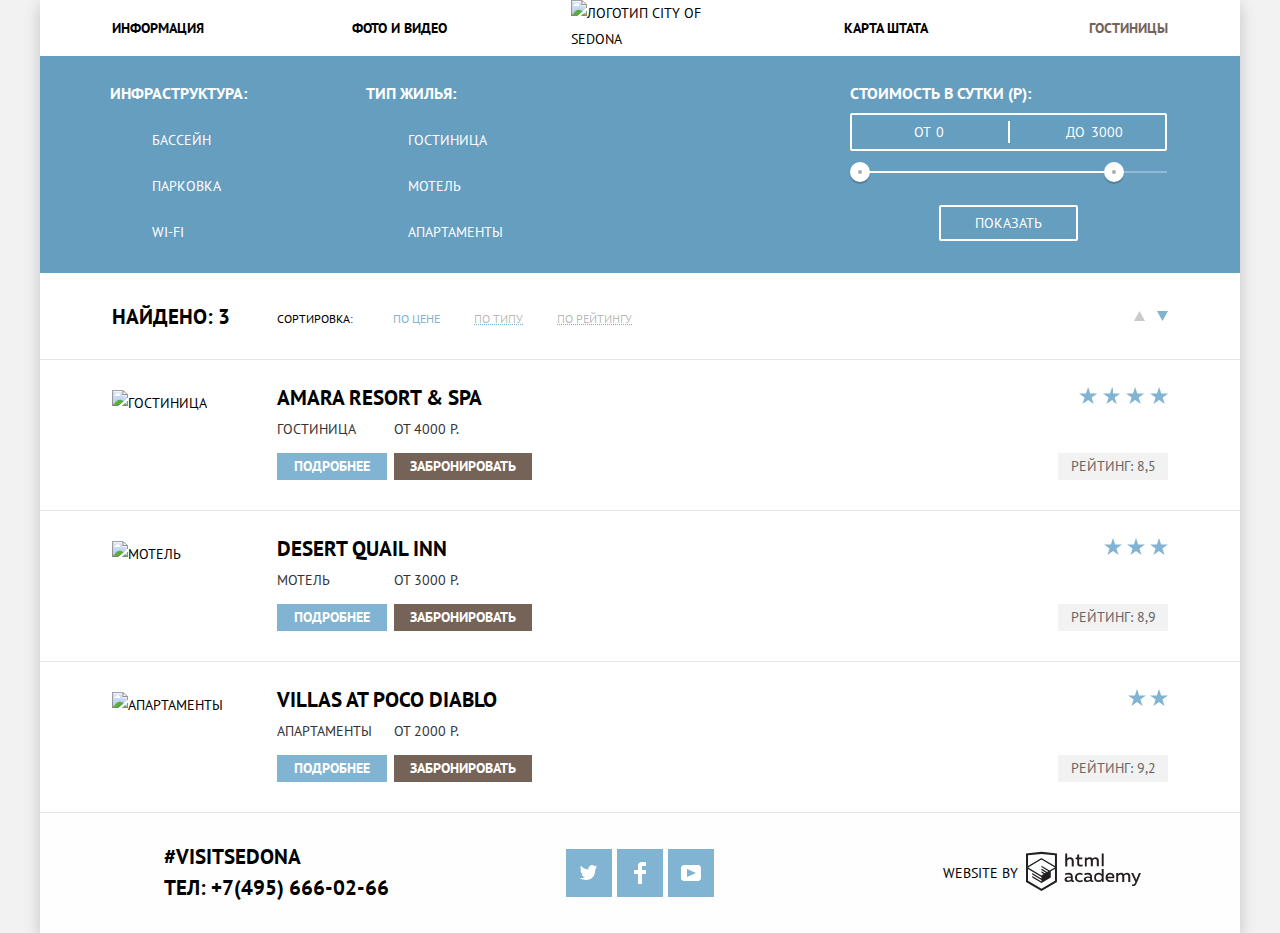
==== commit 635ce8a2: "Правки перед защитой" ====
--- a/catalog.html
+++ b/catalog.html
@@ -2,100 +2,87 @@
 <html lang="ru">
   <head>
     <meta charset="utf-8">
-    <title>Sedona</title>
+    <title>Поиск гостницы в городе Седона</title>
     <link href="https://fonts.googleapis.com/css?family=PT+Sans:400,700&display=swap&subset=cyrillic" rel="stylesheet">
     <link href="css/normalize.css" rel="stylesheet">
-    <link href="css/style.css" rel="stylesheet">
+    <link href="css/style-min.css" rel="stylesheet">
   </head>
 
-  <body>
-    <div class="container">
-
-      <header class="main-header">
-        <a class="logo" href="index.html">
-          <img src="img/logo-sedona.svg" width="140" height="71" alt="Логотип City of Sedona">
-        </a>
-        <nav class="main-navigation">
-         <ul class="site-navigation">
-           <li><a href="index.html">Информация</a></li>
-           <li><a href="">Фото и видео</a></li>
-           <li><a href="">Карта штата</a></li>
-           <li><a class="selected-page" href="">Гостиницы</a></li>
-         </ul>
-       </nav>
-     </header>
+<body>
+  <div class="container">
+    <header class="main-header">
+      <a class="logo" href="index.html">
+        <img src="img/logo-sedona.svg" width="140" height="71" alt="Логотип City of Sedona">
+      </a>
+      <nav class="main-navigation">
+        <ul class="site-navigation">
+          <li><a href="">Информация</a></li>
+          <li><a href="">Фото и видео</a></li>
+          <li><a href="">Карта штата</a></li>
+          <li><a class="selected-page" href="">Гостиницы</a></li>
+        </ul>
+      </nav>
+    </header>
+
 <main>
   <div class="filter-search">
-  <form action="https://echo.htmlacademy.ru/courses" method="post" oninput="costoutput.value=hotelcost.value">
+  <form action="https://echo.htmlacademy.ru/courses" method="post">
     <fieldset>
       <legend>Инфраструктура:</legend>
-     
         <label class="check option" for="pool">
           <input class="check-input" type="checkbox" id="pool" name="pool" checked> 
           <span class="check-box"></span>Бассейн
         </label>
-      
-      
         <label class="check option" for="parking">
           <input class="check-input" type="checkbox" id="parking" name="parking"> 
           <span class="check-box"></span>Парковка
         </label>
- 
-        <label class="check option" for="wi-fi">
+       <label class="check option" for="wi-fi">
           <input class="check-input" type="checkbox" id="wi-fi" name="wi-fi"> 
           <span class="check-box"></span>Wi-Fi
         </label>
-      
     </fieldset>
-    
     <fieldset>
       <legend>Тип жилья:</legend>
-      
       <label class="check option" for="hotel">
-        <input class="check-input" type="checkbox" id="hotel" name="hotel" checked> 
-        <span class="check-box"></span>Гостиница
+         <input class="check-input" type="checkbox" id="hotel" name="hotel" checked> 
+         <span class="check-box"></span>Гостиница
       </label>
-      
-      <label class="check option"  for="motel"> 
-        <input class="check-input" type="checkbox" id="motel" name="motel" checked>
-        <span class="check-box"></span>Мотель</label>
-    
-        <label class="check option" for="apartment">
-          <input class="check-input" type="checkbox" id="apartment" name="apartment" checked>
-          <span class="check-box"></span>Апартаменты
-        </label>
-      </fieldset>
- 
-
-  <div class="filter-range">
-    <div class="filter-range-title">Стоимость в сутки (Р):</div>
-    <div class="price-controls">
-      <label class="min-price">от <input type="number" name="min-price" value="0"></label>
-      <label class="max-price">до <input type="number" name="max-price" value="3000"></label>
-    </div>
-    <div class="range-controls">
-      <div class="scale">
-      <div class="bar"></div>
+      <label class="check option" for="motel"> 
+         <input class="check-input" type="checkbox" id="motel" name="motel" checked>
+         <span class="check-box"></span>Мотель
+      </label>
+      <label class="check option" for="apartment">
+         <input class="check-input" type="checkbox" id="apartment" name="apartment" checked>
+         <span class="check-box"></span>Апартаменты
+      </label>
+    </fieldset>
+    <div class="filter-range">
+      <div class="filter-range-title">Стоимость в сутки (Р):</div>
+      <div class="price-controls">
+        <label class="min-price">от <input type="number" name="min-price" value="0"></label>
+        <label class="max-price">до <input type="number" name="max-price" value="3000"></label>
       </div>
+      <div class="range-controls">
+        <div class="scale">
+          <div class="bar"></div>
+        </div>
       <div class="range-toggle range-toggle-min"></div>
       <div class="range-toggle range-toggle-max"></div>
-  </div>
-  <button class="btn-transparent" type="submit">Показать</button>
-</div>
-</form>
-
-</div>
-
-<div class="sorting">
-  <p class="sorting-title">Найдено: 3</p>
-  
-<div class="sorting-results">
-    <p>Сортировка:</p>  
-    <button class="button-active" type="button">По цене</button>
-    <button type="button">По типу</button>
-    <button type="button">По рейтингу</button>
-</div>
-
+      </div>
+      <button class="btn-transparent" type="submit">Показать</button>
+    </div>
+  </form>
+  </div>
+
+  <div class="sorting">
+    <p class="sorting-title">Найдено: 3</p>
+    <div class="sorting-results">
+      <p>Сортировка:</p>  
+      <button class="button-active" type="button">По цене</button>
+      <button type="button">По типу</button>
+      <button type="button">По рейтингу</button>
+    </div>
     <div class="sorting-arrows">
       <button class="arrow" type="button">
         <svg xmlns="http://www.w3.org/2000/svg" width="11" height="10" viewBox="0 0 11 10">
@@ -104,133 +91,113 @@
       <button class="arrow arrow-active" type="button">
         <svg xmlns="http://www.w3.org/2000/svg" width="11" height="10" viewBox="0 0 11 10">
         <path fill="#cacaca" d="M5.5 10L0 0h11"/></svg>
-    </button>
-  </div>
-    
-</div>
+      </button>
+    </div>
+  </div>
 
   <section class="hotels-list">
     <h1 class="visually-hidden">Список отелей</h1>    
-
     <ul>
-          <li class="hotel-item">
-            <div class="hotel-image">
-              <img src="img/Amara-Resort.jpg" width="135" height="90" alt="Гостиница">
-            </div>
-          
-            <div class="hotel-description">
-                <a class="hotel-list-title" href="#"><h2>Amara Resort & Spa</h2></a>
-
-                <div class="hotel-type">
-                  <p>Гостиница</p> 
-                  <a class="hotel-button-blue" href="catalog-item.html">Подробнее</a> 
-                </div>
-
-                <div class="hotel-price">
-                  <p>от 4000 Р.</p>
-                  <a class="hotel-button-brown" href="#">Забронировать</a> 
-                </div>
-            </div>
-                
-          <div class="hotel-rating">
-            <div class="rating-four-stars">
-                          </div>
-            <span class="rating-numbers">Рейтинг: 8,5</span>
-          </div>
-        </li>
-
-        <li class="hotel-item">
-          <div class="hotel-image">
-            <img src="img/Desert-Quail.jpg" width="135" height="90" alt="Мотель">
-          </div>
-
-          <div class="hotel-description">
-            <a class="hotel-list-title" href="#"><h2>Desert Quail Inn</h2></a>
+      <li class="hotel-item">
+        <div class="hotel-image">
+          <img src="img/Amara-Resort.jpg" width="135" height="90" alt="Гостиница">
+        </div>
+        <div class="hotel-description">
+          <a class="hotel-list-title" href="#"><h2>Amara Resort & Spa</h2></a>
+          <div class="hotel-type">
+            <p>Гостиница</p> 
+            <a class="hotel-button-blue" href="catalog-item.html">Подробнее</a> 
+          </div>
+          <div class="hotel-price">
+            <p>от 4000 Р.</p>
+            <a class="hotel-button-brown" href="#">Забронировать</a> 
+          </div>
+        </div>
+        <div class="hotel-rating">
+          <div class="rating-four-stars" aria-label="Гостиница 4 звезды"></div>
+          <span class="rating-numbers">Рейтинг: 8,5</span>
+        </div>
+      </li>
+      <li class="hotel-item">
+        <div class="hotel-image">
+          <img src="img/Desert-Quail.jpg" width="135" height="90" alt="Мотель">
+        </div>
+        <div class="hotel-description">
+          <a class="hotel-list-title" href="#"><h2>Desert Quail Inn</h2></a>
           <div class="hotel-type">
             <p>Мотель</p> 
             <a class="hotel-button-blue" href="catalog-item.html">Подробнее</a> 
           </div>
-
           <div class="hotel-price">
             <p>от 3000 Р.</p>
             <a class="hotel-button-brown" href="#">Забронировать</a> 
           </div>
         </div>
-
-          <div class="hotel-rating">
-            <div class="rating-three-stars">
-           
-            </div>
+        <div class="hotel-rating">
+          <div class="rating-three-stars" aria-label="Мотель 3 звезды"></div>
             <span class="rating-numbers">Рейтинг: 8,9</span>
-          </div> 
-        </li>
-
-        <li class="hotel-item">
-          <div class="hotel-image">
-            <img src="img/Villas-at-Poco.jpg" width="135" height="90" alt="Апартаменты">
-          </div>
-
-          <div class="hotel-description">
-            <a class="hotel-list-title" href="#"><h2>Villas at Poco Diablo</h2></a>
-            
-            <div class="hotel-type">
-              <p>Апартаменты</p> 
-              <a class="hotel-button-blue" href="catalog-item.html">Подробнее</a> 
-            </div>
-
-            <div class="hotel-price">
-              <p>от 2000 Р.</p>
-              <a class="hotel-button-brown" href="#">Забронировать</a>  
-            </div>
-          </div>
-                
-            <div class="hotel-rating">
-              <div class="rating-two-stars">
-               
-              </div>
-              <span class="rating-numbers">Рейтинг: 9,2</span>
-            </div>      
-        </li>
+        </div> 
+      </li>
+      <li class="hotel-item">
+        <div class="hotel-image">
+          <img src="img/Villas-at-Poco.jpg" width="135" height="90" alt="Апартаменты">
+        </div>
+        <div class="hotel-description">
+          <a class="hotel-list-title" href="#"><h2>Villas at Poco Diablo</h2></a>
+          <div class="hotel-type">
+            <p>Апартаменты</p> 
+            <a class="hotel-button-blue" href="catalog-item.html">Подробнее</a> 
+          </div>
+          <div class="hotel-price">
+            <p>от 2000 Р.</p>
+            <a class="hotel-button-brown" href="#">Забронировать</a>  
+          </div>
+        </div>
+        <div class="hotel-rating">
+          <div class="rating-two-stars" aria-label="Апартаменты 2 звезды"></div>
+          <span class="rating-numbers">Рейтинг: 9,2</span>
+        </div>      
+      </li>
     </ul>
   </section>
-
-
 </main>
+
 <footer class="footer-main">
-
   <div class="contacts">
     <a class="hashtag" href="#">#VISITSEDONA</a>
     <a class="phone-number" href="tel:+74956660266" aria-label="Номер телефона +7(495)-666-02-66">ТЕЛ: +7(495) 666-02-66</a>
   </div>
-
   <div class="footer-socials">
-    <ul>
+    <ul aria-label="Социальные сети">
       <li>
-        <a class="social-button" href="#">
-        <svg xmlns="http://www.w3.org/2000/svg" xmlns:xlink="http://www.w3.org/1999/xlink" width="17" height="15" viewBox="0 0 17 15"><path fill="#FFF" d="M10.95.144c1.685-.496 2.984.27 3.577 1.179.673-.231 1.331-.481 2.011-.708a2.345 2.345 0 0 1-.857 1.768c.685.17 1.304-.491 1.304-.491-.169 1-1.006 1.788-1.563 2.024-.231 6.75-3.175 11.217-10.077 11.082h-.446c-.41 0-4.164-.46-4.898-1.887 2.271.196 3.893-.422 4.693-1.177-.96-.3-2.679-.477-2.979-2.95.349.106.564.228 1.19.119C1.705 8.247.374 7.53.448 5.33c.285.328 1.067.536 1.34.472C1.085 5.561-.182 2.442.894.85c1.818 1.854 3.735 3.606 7.152 3.773C8.254 2.33 9.183.793 10.95.144z"/></svg>
+        <a class="social-button" href="#" aria-label="Twitter">
+          <svg xmlns="http://www.w3.org/2000/svg" xmlns:xlink="http://www.w3.org/1999/xlink" width="17" height="15" viewBox="0 0 17 15"><path fill="#FFF" d="M10.95.144c1.685-.496 2.984.27 3.577 1.179.673-.231 1.331-.481 2.011-.708a2.345 2.345 0 0 1-.857 1.768c.685.17 1.304-.491 1.304-.491-.169 1-1.006 1.788-1.563 2.024-.231 6.75-3.175 11.217-10.077 11.082h-.446c-.41 0-4.164-.46-4.898-1.887 2.271.196 3.893-.422 4.693-1.177-.96-.3-2.679-.477-2.979-2.95.349.106.564.228 1.19.119C1.705 8.247.374 7.53.448 5.33c.285.328 1.067.536 1.34.472C1.085 5.561-.182 2.442.894.85c1.818 1.854 3.735 3.606 7.152 3.773C8.254 2.33 9.183.793 10.95.144z"/></svg>
         </a>
       </li>
-    <li>
-      <a class="social-button" href="#">
-      <svg xmlns="http://www.w3.org/2000/svg" width="12" height="22" viewBox="0 0 12 22"><path fill="#FFF" d="M12 4V0H8a4 4 0 0 0-4 4v4H0v4h4v10h4V12h4V8H8V4h4z"/></svg>
-      </a>
-    </li>
       <li>
-        <a class="social-button" href="#">
-        <svg xmlns="http://www.w3.org/2000/svg" xmlns:xlink="http://www.w3.org/1999/xlink" width="20" height="16" viewBox="0 0 20 16">
-          <image width="20" height="16" overflow="visible"/>
-          <path fill="#FFF" d="M17 0H3C1.35 0 0 1.35 0 3v10c0 1.65 1.35 3 3 3h14c1.65 0 3-1.35 3-3V3c0-1.65-1.35-3-3-3zM6.027 11.998V4.002L15.014 8l-8.987 3.998z"/></svg>
+        <a class="social-button" href="#" aria-label="Facebook">
+          <svg xmlns="http://www.w3.org/2000/svg" width="12" height="22" viewBox="0 0 12 22">
+            <path fill="#FFF" d="M12 4V0H8a4 4 0 0 0-4 4v4H0v4h4v10h4V12h4V8H8V4h4z"/>
+          </svg>
         </a>
       </li>
+      <li>
+        <a class="social-button" href="#" aria-label="YouTube">
+          <svg xmlns="http://www.w3.org/2000/svg" xmlns:xlink="http://www.w3.org/1999/xlink" width="20" height="16" viewBox="0 0 20 16">
+            <image width="20" height="16" overflow="visible"/>
+            <path fill="#FFF" d="M17 0H3C1.35 0 0 1.35 0 3v10c0 1.65 1.35 3 3 3h14c1.65 0 3-1.35 3-3V3c0-1.65-1.35-3-3-3zM6.027 11.998V4.002L15.014 8l-8.987 3.998z"/>
+          </svg>
+        </a>
+      </li>  
     </ul>
   </div>
-
   <div class="copyright"> 
-    <span class="copyright-text">website by</span>
+    <span>website by</span>
     <a href="https://htmlacademy.ru/intensive/htmlcss">
       <svg id="Layer_1" data-name="Layer 1" xmlns="http://www.w3.org/2000/svg" width="115" height="41" viewBox="0 0 108.08 36.85">
-        <title>logo-htmlacademy-small1</title>
-        <path fill="#231f20" d="M44.61,26.88a2,2,0,0,0,.55-0.1v1.33a3.25,3.25,0,0,1-1.18.21,1.67,1.67,0,0,1-1.67-1,4.84,4.84,0,0,1-3.14,1.08c-1.51,0-2.91-.83-2.91-2.55,0-2.13,2-2.79,3.71-2.79a11.08,11.08,0,0,1,2.17.25v-0.3c0-1-.76-1.77-2.19-1.77a7.42,7.42,0,0,0-3,.64v-1.7a10.21,10.21,0,0,1,3.19-.55c2.36,0,3.81,1.12,3.81,3.65v3a0.54,0.54,0,0,0,.49.59h0.17Zm-6.44-1.13A1.35,1.35,0,0,0,39.63,27h0.11a3.39,3.39,0,0,0,2.41-1V24.58a9.72,9.72,0,0,0-1.81-.21c-1,0-2.16.33-2.16,1.38h0Zm12.36-6.11a5,5,0,0,1,2.57.64V22a4.08,4.08,0,0,0-2.3-.7,2.75,2.75,0,1,0,0,5.49,5,5,0,0,0,2.43-.64v1.71a6.27,6.27,0,0,1-2.76.57A4.21,4.21,0,0,1,46,24.51q0-.21,0-0.41a4.32,4.32,0,0,1,4.18-4.46h0.38Zm12.17,7.24a2,2,0,0,0,.55-0.1v1.33a3.25,3.25,0,0,1-1.18.21,1.67,1.67,0,0,1-1.67-1,4.84,4.84,0,0,1-3.14,1.08c-1.51,0-2.91-.83-2.91-2.55,0-2.13,2-2.79,3.71-2.79a11.08,11.08,0,0,1,2.17.25v-0.3c0-1-.76-1.77-2.19-1.77a7.42,7.42,0,0,0-3,.64v-1.7a10.21,10.21,0,0,1,3.19-.55c2.36,0,3.81,1.12,3.81,3.65v3a0.54,0.54,0,0,0,.49.59h0.17Zm-6.44-1.13A1.35,1.35,0,0,0,57.73,27h0.11a3.39,3.39,0,0,0,2.41-1V24.58a9.72,9.72,0,0,0-1.81-.21c-1.06,0-2.16.33-2.16,1.38h0ZM73,16V28.2H71.35V26.88a3.88,3.88,0,0,1-3.19,1.54,4.4,4.4,0,0,1,0-8.78,3.81,3.81,0,0,1,3,1.3V16H73Zm-4.53,5.22a2.76,2.76,0,1,0,0,5.52A2.86,2.86,0,0,0,71.15,25V23A2.91,2.91,0,0,0,68.49,21.27ZM79,19.64c3.31,0,4.46,2.68,3.92,5.09H76.7c0.21,1.5,1.67,2.11,3.19,2.11a6.11,6.11,0,0,0,2.64-.59v1.6a7.14,7.14,0,0,1-3,.57C77,28.42,74.78,27,74.78,24a4.18,4.18,0,0,1,4-4.39H79Zm0.09,1.54a2.28,2.28,0,0,0-2.44,2.1v0.06H81.3A2,2,0,0,0,79.13,21.18Zm5.73,7V19.87h1.65v1a3.81,3.81,0,0,1,2.78-1.27A2.86,2.86,0,0,1,91.89,21a4.12,4.12,0,0,1,2.91-1.33A3.06,3.06,0,0,1,98,23V28.2h-1.9V23.05a1.59,1.59,0,0,0-1.42-1.75H94.42a2.8,2.8,0,0,0-2.07,1.12V28.2h-1.9V23.05A1.59,1.59,0,0,0,89,21.31H88.8a3,3,0,0,0-2.21,1.29v5.63H84.86Zm21.31-8.33h1.9l-3.91,9.46c-0.9,2.17-2.09,2.86-3.35,2.86a4.76,4.76,0,0,1-1.1-.14V30.46a2.86,2.86,0,0,0,.85.12c0.9,0,1.58-.64,2.07-1.9l0.17-.42-4-8.4h2l2.86,6.29ZM38.73,1.46V6.22a3.81,3.81,0,0,1,2.7-1.14,3.25,3.25,0,0,1,3.44,3.4v5.15H43V8.72a1.81,1.81,0,0,0-1.61-2h-0.3a2.93,2.93,0,0,0-2.32,1.39v5.52h-1.9V1.46h1.9ZM49.94,2.31v3h3V6.91h-3v3.81c0,1.1.5,1.46,1.58,1.46a4.49,4.49,0,0,0,1.69-.33v1.6A6.8,6.8,0,0,1,51,13.8a2.55,2.55,0,0,1-2.86-2.74V6.89H46.58V5.26h1.5V2.74Zm5.4,11.31V5.28H57v1A3.81,3.81,0,0,1,59.77,5a2.86,2.86,0,0,1,2.6,1.33A4.12,4.12,0,0,1,65.28,5,3.06,3.06,0,0,1,68.44,8.4v5.21h-1.9V8.46a1.59,1.59,0,0,0-1.42-1.75H64.89a2.8,2.8,0,0,0-2.07,1.12v5.78h-1.9V8.46A1.59,1.59,0,0,0,59.5,6.71H59.27A3,3,0,0,0,57.06,8v5.63H55.34ZM71.17,1.45H73V13.6H71.17V1.45ZM14.71,0H14.55L0,1.54V28.21l14.55,8.66,14.55-8.66V1.54Zm12.5,27.1L14.55,34.64,1.9,27.12V16.18l12.59,7.5V25L5.86,19.9v1.31l8.68,5.21v1.39L5.87,22.65V24l8.68,5.21,8.75-5.24V18.31L27.2,16V27.12Zm0-12.53-3.48,2-1.6,1L14.51,13v1.31L21,18.23H21l-0.14.09-1,.54-5.37-3.2V17l4.24,2.52-1,.67-3.2-1.9v1.31l2.1,1.24L14.5,22.1,2,14.65,14.51,7.11Zm0-1.32L14.49,5.76,1.91,13.25v-10L14.56,1.92,27.21,3.25v10h0Z" transform="translate(0 -0.02)"/></svg>
+        <title>html academy</title>
+        <path fill="#231f20" d="M44.61,26.88a2,2,0,0,0,.55-0.1v1.33a3.25,3.25,0,0,1-1.18.21,1.67,1.67,0,0,1-1.67-1,4.84,4.84,0,0,1-3.14,1.08c-1.51,0-2.91-.83-2.91-2.55,0-2.13,2-2.79,3.71-2.79a11.08,11.08,0,0,1,2.17.25v-0.3c0-1-.76-1.77-2.19-1.77a7.42,7.42,0,0,0-3,.64v-1.7a10.21,10.21,0,0,1,3.19-.55c2.36,0,3.81,1.12,3.81,3.65v3a0.54,0.54,0,0,0,.49.59h0.17Zm-6.44-1.13A1.35,1.35,0,0,0,39.63,27h0.11a3.39,3.39,0,0,0,2.41-1V24.58a9.72,9.72,0,0,0-1.81-.21c-1,0-2.16.33-2.16,1.38h0Zm12.36-6.11a5,5,0,0,1,2.57.64V22a4.08,4.08,0,0,0-2.3-.7,2.75,2.75,0,1,0,0,5.49,5,5,0,0,0,2.43-.64v1.71a6.27,6.27,0,0,1-2.76.57A4.21,4.21,0,0,1,46,24.51q0-.21,0-0.41a4.32,4.32,0,0,1,4.18-4.46h0.38Zm12.17,7.24a2,2,0,0,0,.55-0.1v1.33a3.25,3.25,0,0,1-1.18.21,1.67,1.67,0,0,1-1.67-1,4.84,4.84,0,0,1-3.14,1.08c-1.51,0-2.91-.83-2.91-2.55,0-2.13,2-2.79,3.71-2.79a11.08,11.08,0,0,1,2.17.25v-0.3c0-1-.76-1.77-2.19-1.77a7.42,7.42,0,0,0-3,.64v-1.7a10.21,10.21,0,0,1,3.19-.55c2.36,0,3.81,1.12,3.81,3.65v3a0.54,0.54,0,0,0,.49.59h0.17Zm-6.44-1.13A1.35,1.35,0,0,0,57.73,27h0.11a3.39,3.39,0,0,0,2.41-1V24.58a9.72,9.72,0,0,0-1.81-.21c-1.06,0-2.16.33-2.16,1.38h0ZM73,16V28.2H71.35V26.88a3.88,3.88,0,0,1-3.19,1.54,4.4,4.4,0,0,1,0-8.78,3.81,3.81,0,0,1,3,1.3V16H73Zm-4.53,5.22a2.76,2.76,0,1,0,0,5.52A2.86,2.86,0,0,0,71.15,25V23A2.91,2.91,0,0,0,68.49,21.27ZM79,19.64c3.31,0,4.46,2.68,3.92,5.09H76.7c0.21,1.5,1.67,2.11,3.19,2.11a6.11,6.11,0,0,0,2.64-.59v1.6a7.14,7.14,0,0,1-3,.57C77,28.42,74.78,27,74.78,24a4.18,4.18,0,0,1,4-4.39H79Zm0.09,1.54a2.28,2.28,0,0,0-2.44,2.1v0.06H81.3A2,2,0,0,0,79.13,21.18Zm5.73,7V19.87h1.65v1a3.81,3.81,0,0,1,2.78-1.27A2.86,2.86,0,0,1,91.89,21a4.12,4.12,0,0,1,2.91-1.33A3.06,3.06,0,0,1,98,23V28.2h-1.9V23.05a1.59,1.59,0,0,0-1.42-1.75H94.42a2.8,2.8,0,0,0-2.07,1.12V28.2h-1.9V23.05A1.59,1.59,0,0,0,89,21.31H88.8a3,3,0,0,0-2.21,1.29v5.63H84.86Zm21.31-8.33h1.9l-3.91,9.46c-0.9,2.17-2.09,2.86-3.35,2.86a4.76,4.76,0,0,1-1.1-.14V30.46a2.86,2.86,0,0,0,.85.12c0.9,0,1.58-.64,2.07-1.9l0.17-.42-4-8.4h2l2.86,6.29ZM38.73,1.46V6.22a3.81,3.81,0,0,1,2.7-1.14,3.25,3.25,0,0,1,3.44,3.4v5.15H43V8.72a1.81,1.81,0,0,0-1.61-2h-0.3a2.93,2.93,0,0,0-2.32,1.39v5.52h-1.9V1.46h1.9ZM49.94,2.31v3h3V6.91h-3v3.81c0,1.1.5,1.46,1.58,1.46a4.49,4.49,0,0,0,1.69-.33v1.6A6.8,6.8,0,0,1,51,13.8a2.55,2.55,0,0,1-2.86-2.74V6.89H46.58V5.26h1.5V2.74Zm5.4,11.31V5.28H57v1A3.81,3.81,0,0,1,59.77,5a2.86,2.86,0,0,1,2.6,1.33A4.12,4.12,0,0,1,65.28,5,3.06,3.06,0,0,1,68.44,8.4v5.21h-1.9V8.46a1.59,1.59,0,0,0-1.42-1.75H64.89a2.8,2.8,0,0,0-2.07,1.12v5.78h-1.9V8.46A1.59,1.59,0,0,0,59.5,6.71H59.27A3,3,0,0,0,57.06,8v5.63H55.34ZM71.17,1.45H73V13.6H71.17V1.45ZM14.71,0H14.55L0,1.54V28.21l14.55,8.66,14.55-8.66V1.54Zm12.5,27.1L14.55,34.64,1.9,27.12V16.18l12.59,7.5V25L5.86,19.9v1.31l8.68,5.21v1.39L5.87,22.65V24l8.68,5.21,8.75-5.24V18.31L27.2,16V27.12Zm0-12.53-3.48,2-1.6,1L14.51,13v1.31L21,18.23H21l-0.14.09-1,.54-5.37-3.2V17l4.24,2.52-1,.67-3.2-1.9v1.31l2.1,1.24L14.5,22.1,2,14.65,14.51,7.11Zm0-1.32L14.49,5.76,1.91,13.25v-10L14.56,1.92,27.21,3.25v10h0Z" transform="translate(0 -0.02)"/>
+      </svg>
     </a>
   </div>
 </footer>
--- a/css/style-min.css
+++ b/css/style-min.css
@@ -0,0 +1 @@
+@-webkit-keyframes slide-down{0%{-webkit-transform:translateY(-100px);ransform:translateY(-100px)}to{-webkit-transform:translateY(0);transform:translateY(0)}}@keyframes slide-down{0%{-webkit-transform:translateY(-100px);transform:translateY(-100px)}to{-webkit-transform:translateY(0);transform:translateY(0)}}@-webkit-keyframes shake{0%,to{-webkit-transform:translateX(0);transform:translateX(0)}10%,30%,50%,70%,90%{-webkit-transform:translateX(-10px);transform:translateX(-10px)}20%,40%,60%,80%{-webkit-transform:translateX(10px);transform:translateX(10px)}}@keyframes shake{0%,to{-webkit-transform:translateX(0);transform:translateX(0)}10%,30%,50%,70%,90%{-webkit-transform:translateX(-10px);transform:translateX(-10px)}20%,40%,60%,80%{-webkit-transform:translateX(10px);transform:translateX(10px)}}body{margin:0;font-family:"PT Sans","Arial",sans-serif;font-size:14px;font-weight:400;line-height:26px;text-transform:uppercase;color:#000;background-color:#f2f2f2}img{width:100%}.container{position:relative;max-width:1200px;margin:0 auto;background-color:#fff;box-shadow:0 5px 15px rgba(0,1,1,.2)}.main-header{min-height:56px}.main-navigation{position:relative;font-weight:700;line-height:26px;color:#000;background-color:#fff}.main-navigation ul{padding:0;margin:0 72px;list-style:none}.filter-search form,.site-navigation{display:-webkit-box;display:-ms-flexbox;display:flex}.site-navigation li{margin-top:15px;width:240px}.site-navigation li:nth-child(1),.site-navigation li:nth-child(2){text-align:left}.site-navigation li:nth-child(3),.site-navigation li:nth-child(4){text-align:right}.site-navigation li:nth-child(3){margin-left:auto}.logo{position:absolute;left:0;right:0;z-index:10;width:138px;height:70px;margin:0 auto}a{text-decoration:none;color:#000}.intro{display:-webkit-box;display:-ms-flexbox;display:flex;-webkit-box-align:center;-ms-flex-align:center;align-items:center;-webkit-box-pack:center;-ms-flex-pack:center;justify-content:center;min-height:507px;background-color:#23353f;background-image:url(../img/polygon.png),url(../img/intro-background.jpg);background-repeat:no-repeat;background-size:1203px 59px,100%;background-position:-1px 449px,0 -81px}.intro img{position:absolute;top:132px;right:0}.contacts a:hover,.hotel-list-title:hover,.main-navigation a:hover{color:#81b3d2}.contacts a:active,.hotel-list-title:active,.main-navigation a:active{color:rgba(0,0,0,.3)}.selected-page{color:#766357}.map{width:1200px;height:593px}.map iframe{position:absolute;bottom:0;z-index:2}.footer-main{height:120px;width:1200px;display:-webkit-box;display:-ms-flexbox;display:flex;-ms-flex-pack:distribute;justify-content:space-around;-webkit-box-align:center;-ms-flex-align:center;align-items:center;background-color:rgba(254,254,254,.9)}.footer-index{position:absolute;bottom:0;z-index:3}.contacts{font-size:21px;line-height:26px;font-weight:700;width:33.3333%;padding-top:4px}.contacts a{display:block;margin-bottom:5px;margin-left:124px}.footer-socials{width:33.3333%;margin-top:3px}.copyright,.footer-socials ul,.social-button{display:-webkit-box;display:-ms-flexbox;display:flex}.footer-socials ul{-ms-flex-wrap:wrap;flex-wrap:wrap;-webkit-box-pack:justify;-ms-flex-pack:justify;justify-content:space-between;margin:0 auto;padding:0;width:148px;list-style:none}.copyright,.social-button{-webkit-box-align:center;-ms-flex-align:center;align-items:center}.social-button{-webkit-box-pack:center;-ms-flex-pack:center;justify-content:center;width:46px;height:48px;margin-bottom:4px;background-color:#81b3d2}.social-button:hover{background-color:#669ec0}.social-button:active{background-color:#5496bd}.social-button:active path{opacity:.3}.copyright{width:33.3333%}.copyright span{margin-left:103px;margin-bottom:1px;margin-right:8px}.copyright a{margin-top:5px}.copyright:hover path{fill:#81b3d2}.copyright:active path{fill:#bdbbbc}.section{line-height:21px}.feature-header{display:-webkit-box;display:-ms-flexbox;display:flex;-webkit-box-orient:vertical;-webkit-box-direction:normal;-ms-flex-direction:column;flex-direction:column;-webkit-box-align:center;-ms-flex-align:center;align-items:center;padding-top:47px;padding-bottom:35px}.feature-header p,.hotel-item p{color:#333}.feature-header,.features-list{text-align:center}.features-list p{line-height:21px;padding-top:23px;color:#333}.features-list h2,.features-title{font-size:21px;line-height:26px;font-weight:700}.features-title{width:500px}.feature-row-icons{display:-webkit-box;display:-ms-flexbox;display:flex;-ms-flex-wrap:wrap;flex-wrap:wrap;-webkit-box-pack:center;-ms-flex-pack:center;justify-content:center;padding-top:62px;padding-bottom:7px}.feature-row-icons .feature-item{padding-top:100px}.feature-row-gray,.feature-row-image{display:-webkit-box;display:-ms-flexbox;display:flex;-webkit-box-align:center;-ms-flex-align:center;align-items:center}.feature-row-image{-webkit-box-pack:center;-ms-flex-pack:center;justify-content:center;color:#fff;background-color:#81b3d2}.feature-row-image img{display:block;width:800px;height:auto}.feature-row-image .feature-item{padding-top:15px;padding-bottom:15px;color:#fff}.feature-row-image p{color:#fff}.feature-row-gray{-webkit-box-pack:justify;-ms-flex-pack:justify;justify-content:space-between;-ms-flex-line-pack:center;align-content:center;padding-top:47px;padding-bottom:47px;background-color:#eee}.feature-item{margin:0 auto;width:400px;min-height:162px}.feature-item h2{margin:0 auto;line-height:21px}.feature-item p{margin:0 auto;width:301px}.feature-row-gray p{margin:0 auto;width:261px}.feature-row-icons p{padding-top:24px}.feature-icon{position:relative}.feature-icon-accomodation::before,.feature-icon-food::before,.feature-icon-souvenir::before{content:"";position:absolute;margin:auto;left:0;right:0;bottom:50px}.feature-icon-accomodation::before,.feature-icon-food::before{width:75px;height:72px;background-image:url("data:image/svg+xml,%3Csvg xmlns='http://www.w3.org/2000/svg' width='75' height='72' viewBox='0 0 75 72'%3E%3Cg fill='%2381B3D2'%3E%3Cpath d='M29.656 65.033h16V41.21h-16v23.823zm2.937-20.899h10.125V62.11H32.593V44.134z'/%3E%3Cpath d='M72.771 39.253l2.076-2.068-9.908-9.865V0H51.127v13.567L37.5 0 .152 37.185l2.077 2.068 7.832-7.795v37.618H6.124V72h63.875v-2.924H64.94V31.458l7.831 7.795zM62.002 69.076H12.999V28.534L37.5 4.149l24.502 24.385v40.542zm0-44.682l-7.938-7.902V2.924h7.938v21.47z'/%3E%3Cpath d='M29.906 27.08c0 4.261 3.47 7.713 7.75 7.713 4.279 0 7.75-3.452 7.75-7.713 0-4.259-3.471-7.713-7.75-7.713-4.281 0-7.75 3.454-7.75 7.713zm7.75-4.945c2.744 0 4.969 2.214 4.969 4.945 0 2.732-2.225 4.948-4.969 4.948-2.746 0-4.97-2.216-4.97-4.948 0-2.731 2.225-4.945 4.97-4.945zM17.061 41.21h3v3.919h-3zM22.999 41.21h3v3.919h-3zM17.061 47.182h3v3.919h-3zM22.999 47.182h3v3.919h-3zM48.998 41.21h3v3.919h-3zM54.936 41.21h3v3.919h-3zM48.998 47.182h3v3.919h-3zM54.936 47.182h3v3.919h-3z'/%3E%3C/g%3E%3C/svg%3E");background-repeat:no-repeat}.feature-icon-food::before{width:74px;height:70px;background-image:url("data:image/svg+xml,%3Csvg xmlns='http://www.w3.org/2000/svg' width='74' height='70' viewBox='0 0 74 70'%3E%3Cg fill='%2381B3D2'%3E%3Cpath d='M69.854 46.71H4.051c-2.274 0-4.135 1.94-4.135 4.313v3.504c0 2.372 1.861 4.313 4.135 4.313h.93v1.053c0 5.536 4.341 10.065 9.648 10.065h44.646c5.306 0 9.648-4.529 9.648-10.065V58.84h.93c2.274 0 4.135-1.941 4.135-4.313v-3.504c0-2.373-1.86-4.313-4.134-4.313zm-3.848 13.184c0 3.871-3.019 7.021-6.73 7.021H14.629c-3.711 0-6.731-3.15-6.731-7.021v-1.053h58.107v1.053zm5.065-5.367c0 .688-.558 1.271-1.218 1.271H4.051c-.66 0-1.217-.582-1.217-1.271v-3.504c0-.688.558-1.271 1.217-1.271h65.802c.66 0 1.218.582 1.218 1.271v3.504zM15.634 38.406l5.323 4.059 5.326-4.059 5.328 4.059 5.328-4.059 5.328 4.059 5.329-4.059 5.327 4.059 5.33-4.06 5.336 4.059 6.194-4.712-1.72-2.459-4.474 3.403-5.336-4.057-5.33 4.056-5.327-4.057-5.329 4.057-5.328-4.057-5.328 4.057-5.328-4.057-5.325 4.057-5.323-4.057-5.327 4.057-4.467-3.401-1.721 2.457 6.188 4.714zM7.978 31.544H68.855c.041-.619.069-1.241.069-1.87 0-.394-.016-.783-.032-1.173C68.227 12.657 54.186 0 36.952 0 19.719 0 5.677 12.657 5.013 28.501c-.017.39-.032.78-.032 1.173 0 .629.028 1.251.07 1.87h2.927zM36.952 3.043c15.591 0 28.35 11.316 29.021 25.458H7.931c.673-14.142 13.43-25.458 29.021-25.458z'/%3E%3Cellipse cx='36.952' cy='15.26' rx='1.945' ry='2.03'/%3E%3Cellipse cx='29.172' cy='10.23' rx='1.946' ry='2.03'/%3E%3Cellipse cx='44.732' cy='10.23' rx='1.946' ry='2.03'/%3E%3C/g%3E%3C/svg%3E")}.feature-icon-souvenir::before{width:64px;height:76px;background-image:url("data:image/svg+xml,%3Csvg xmlns='http://www.w3.org/2000/svg' width='64' height='76' viewBox='0 0 64 76'%3E%3Cpath fill-rule='evenodd' clip-rule='evenodd' fill='%2381B3D2' d='M61.097 22.501H36.312C50.125 15.602 51.229 11.25 50.72 8.816c-1.162-3.963-5.692-7.023-10.002-5.407-5.569 2.089-7.137 10.388-8.644 16.387-1.924-6.07-3.784-13.814-8.136-17.737C22.677.921 20.843-.205 18.175.031c-4.026.356-9.802 5.382-7.458 10.981 2.251 5.378 9.687 8.777 14.578 11.489H2.879A2.882 2.882 0 0 0 0 25.37v11.322a2.882 2.882 0 0 0 2.879 2.869h.274V76h57.841V39.561h.103a2.882 2.882 0 0 0 2.88-2.869V25.37a2.882 2.882 0 0 0-2.88-2.869zM42.413 5.944c2.103-.31 4.982 1.299 5.255 3.209.393 2.756-3.4 5.255-5.086 6.421-2.523 1.744-4.928 2.643-7.287 4.055.884-3.69 2.549-13.011 7.118-13.685zm-22.882 9.968c-2.225-1.485-6.544-4.431-6.44-7.771.112-3.595 5.743-6.57 8.814-3.886 3.856 3.371 5.713 11.105 7.119 16.557-3.249-1.539-6.328-2.788-9.493-4.9zm5.972 57.114H6.136V39.561h19.368v33.465zm0-36.502H3.046V25.538h22.457v10.986zm10.157 0v36.503h-7.174V25.538h7.174v10.986zm22.351 36.502H38.644V39.561h19.367v33.465zm2.92-36.502H38.644V25.538h22.287v10.986z'/%3E%3C/svg%3E");background-repeat:no-repeat}.hotel-search{line-height:24px;padding-top:26px}.hotel-search-title{font-size:30px;line-height:36px;text-align:center}.hotel-search p{text-align:center;color:#333;padding-left:60px;padding-right:60px}.hotel-search-form{position:absolute;z-index:4;right:0;left:0;width:568px;height:395px;margin:0 auto;padding:55px;-webkit-box-sizing:border-box;box-sizing:border-box;display:-webkit-box;display:-ms-flexbox;display:flex;-ms-flex-wrap:wrap;flex-wrap:wrap;-webkit-box-pack:justify;-ms-flex-pack:justify;justify-content:space-between;font-weight:700;text-align:center;background-color:#fff;-webkit-box-shadow:0 7px 15px 0 rgba(0,1,1,.15);box-shadow:0 7px 15px 0 rgba(0,1,1,.15)}.form-container{position:relative;margin-top:131px}.form-show{-webkit-animation:slide-down;animation:slide-down;-webkit-animation-duration:.7s;animation-duration:.7s;-webkit-animation-timing-function:linear;animation-timing-function:linear}.form-hide{display:none}.form-error{-webkit-animation:shake .6s;animation:shake .6s;-webkit-animation-duration:.6s;animation-duration:.6s}.form-line,.form-line-amount{display:-webkit-box;display:-ms-flexbox;display:flex;-webkit-box-align:center;-ms-flex-align:center;height:38px}.form-line{position:relative;width:100%;margin:0;align-items:flex-start}.form-line input[type=text],.form-line-amount input[type=text]{font-family:"PT Sans","Arial",sans-serif;font-weight:700;font-size:14px;line-height:26px;text-transform:uppercase;color:#000;background-color:#f2f2f2;border:0}.form-line input[type=text]{width:346px;height:38px;padding:6px 45px 5px 14px;margin-left:auto;-webkit-box-sizing:border-box;box-sizing:border-box}.form-line-amount{align-items:center;width:50%}.form-line-amount input[type=text]{position:relative;width:38px;padding:6px 0;text-align:center}.form-line-amount .children{padding-left:21px;-webkit-box-sizing:border-box;box-sizing:border-box;outline:1px solid #000}.form-line label{margin-top:7px}label[for=children]{padding-left:53px}.hotel-search-form input[type=text]::placeholder{color:#000}.icon-calendar-button{position:absolute;width:38px;height:38px;margin:0;padding:0;right:0;border:0;background-color:transparent;cursor:pointer}.icon-calendar-button:hover path{fill:#000}.icon-calendar-button:active path{fill:#81b3d2}.icon-calendar-button:focus{outline:0}.btn-minus,.btn-plus{position:relative;width:39px;height:38px;padding-bottom:4px;background-color:#f2f2f2;border:0;outline:0}.btn-minus{margin-left:auto}.btn-minus::after,.btn-plus::after,.btn-plus::before{content:"";position:absolute;width:11px;height:3px;margin:auto;left:0;right:0;background-color:#a9a9a9}.btn-plus::after{-webkit-transform:rotate(90deg);transform:rotate(90deg)}.btn-minus:hover::after,.btn-plus:hover::after,.btn-plus:hover::before{background-color:#000}.btn-minus:active::after,.btn-plus:active::after,.btn-plus:active::before{background-color:#81b3d2}.icon-calendar:hover{color:#000}.icon-calendar:active{color:#81b3d2}.hotel-search-button-blue,.hotel-search-button-brown{font-family:"PT Sans","Arial",sans-serif;font-size:21px;font-weight:700;text-transform:uppercase;border:0;color:#fff}.hotel-search-button-brown{position:absolute;right:0;left:0;bottom:0;z-index:5;display:block;width:567px;margin:0 auto;padding:31px 0;text-align:center;background-color:#766357}.hotel-search-button-blue{-ms-flex-item-align:end;align-self:flex-end;padding:17px 20px;width:458px;background-color:#81b3d2}.hotel-search-button-brown:hover{background-color:#604e43;color:#fff}.hotel-search-button-blue:hover{background-color:#669ec0;color:#fff}.hotel-search-button-brown:active{color:rgba(255,255,255,.3);background-color:#503e33}.hotel-search-button-blue:active{background-color:#5496bd;color:rgba(255,255,255,.3)}.hotel-search-form input:hover{background-color:#ebebeb}.hotel-search-form input:focus{background-color:#fff;outline:2px solid #e5e5e5}.filter-search{padding:27px 73px 23px 70px;text-transform:uppercase;background-image:url(../img/filter-background.jpg);background-repeat:no-repeat;color:#fff;background-color:#669ec0}.filter-search fieldset{margin:0;width:256px;padding:8px 0 0;border:0}.filter-search legend{font-weight:700;font-size:16px;line-height:21px}.filter-search .check{padding-top:15px;padding-bottom:5px}.filter-search button:hover{color:#000;background-color:#fff}.check{padding-left:42px}.check-input{position:absolute;opacity:0}.check-box{position:absolute;margin-left:-40px;width:23px;height:23px;background-image:url(../img/checkbox-off.svg);background-repeat:no-repeat;cursor:pointer}.option{display:block}.check-input:checked+.check-box{background-image:url(../img/checkbox-on.svg);background-repeat:no-repeat;width:27px;height:23px}.check-input:checked:disabled+.check-box{background-image:url(../img/checkbox-on-disabled.svg);background-repeat:no-repeat;width:27px;height:23px}.check-input:disabled+.check-box{background-image:url(../img/checkbox-off-disabled.svg);background-repeat:no-repeat;width:27px;height:23px}.check-input:focus+.check-box{outline:2px dotted rgba(255,254,254,.5);outline-offset:3px}.filter-range{width:317px;margin-left:auto;color:#fff;text-transform:uppercase}.filter-range-title{margin-bottom:9px;font-weight:600;font-size:16px;line-height:21px}.price-controls{position:relative;height:34px;margin-bottom:20px;font-size:0;border:2px solid #fff;border-radius:2px}.price-controls::after{content:"";position:absolute;top:50%;left:50%;width:2px;height:22px;background:#fff;-webkit-transform:translate(-50%,-50%);transform:translate(-50%,-50%)}.price-controls label{display:inline-block;font-size:14px;line-height:33px;vertical-align:top;cursor:pointer}.price-controls .max-price,.price-controls .min-price{width:90px;padding-left:62px}.price-controls input{width:50px;margin:0;color:inherit;font:inherit;background:0 0;border:0;-moz-appearance:textfield;-webkit-appearance:textfield}input::-webkit-inner-spin-button,input::-webkit-outer-spin-button{-webkit-appearance:none}.range-controls{position:relative;margin-bottom:32px}.range-controls .scale{height:2px;background:rgba(255,255,255,.3)}.range-controls .bar{width:80%;height:2px;background:#fff}.range-toggle{position:absolute;top:-9px;width:4px;height:4px;background:#ababab;border:8px solid #fff;border-radius:50%;-webkit-box-shadow:0 2px 1px 0 rgba(0,1,1,.2);box-shadow:0 2px 1px 0 rgba(0,1,1,.2);cursor:pointer}.range-toggle-min{left:0}.range-toggle-max{left:80%}.range-toggle:hover{background:#1c4f80;transform:scale(1.1)}.btn-transparent{display:block;margin:0 auto;padding:6px 34px;font-size:14px;line-height:20px;color:#fff;text-transform:uppercase;background:0 0;border:2px solid #fff;border-radius:2px;cursor:pointer}.btn-transparent:hover{color:#000;background:#fff}.sorting{display:-webkit-box;display:-ms-flexbox;display:flex;-webkit-box-align:center;-ms-flex-align:center;align-items:center;padding:10px 72px 8px;font-family:"PT Sans","Arial",sans-serif;font-size:12px;line-height:18px;border-bottom:1px solid #e5e5e5}.sorting-title{font-size:21px;line-height:26px;font-weight:700;padding-right:47px}.sorting-results{display:-webkit-box;display:-ms-flexbox;display:flex;margin-top:4px}.sorting-results p{padding-right:40px}.sorting-results button{margin:0;padding:0 34px 0 0;font-family:"PT Sans","Arial",sans-serif;line-height:18px;text-transform:uppercase;text-decoration:underline;text-decoration-style:dotted;text-decoration-color:#81b3d2;border:0;color:rgba(0,0,0,.3);background:0 0}.sorting-arrows{margin-left:auto}.sorting-arrows button{margin:0;padding:0;border:0;background:0 0}.sorting-arrows button:first-child{padding-right:9px}.sorting .button-active{text-decoration:none;color:#81b3d2}.sorting button:hover{text-decoration:underline;text-decoration-style:dotted;text-decoration-color:#81b3d2;color:#81b3d2}.sorting button:active{color:#000;text-decoration:none}.arrow:hover path{fill:#000}.arrow-active path,.arrow:active path{fill:#81b3d2}.hotels-list{-webkit-box-orient:vertical;-webkit-box-direction:normal;-webkit-flex-direction:column;-ms-flex-direction:column;flex-direction:column}.hotels-list ul{list-style:none;margin:0;padding:0}.hotel-item{display:-webkit-box;display:-webkit-flex;display:-ms-flexbox;display:flex;-webkit-box-align:center;-webkit-align-items:center;-ms-flex-align:center;align-items:center;padding:25px 72px;border-bottom:1px solid #e5e5e5}.hotel-item:nth-child(3){border-bottom:1px solid #e5e5e5}.hotel-image{margin-right:30px;width:135px;height:90px;display:block}.hotel-description{display:-webkit-box;display:-webkit-flex;display:-ms-flexbox;display:flex;-webkit-flex-wrap:wrap;-ms-flex-wrap:wrap;flex-wrap:wrap;-webkit-align-content:flex-start;-ms-flex-line-pack:start;align-content:flex-start;width:781px;min-height:100px}.hotel-description p{margin:0;padding-bottom:11px}.hotel-list-title{min-width:750px;margin-top:0;margin-bottom:5px}.hotel-list-title h2{margin:0}.hotel-type{margin-right:1px}.hotel-button-blue,.hotel-button-brown{min-height:27px;margin-top:14px;font-weight:700;color:#fff}.hotel-button-blue{margin-right:6px;padding:4px 17px 5px;background-color:#81b3d2}.hotel-button-brown{padding:4px 16px 5px;background-color:#766357}.hotel-button-blue:hover{background-color:#669ec0;color:#fff}.hotel-button-blue:active{background-color:#5496bd;color:rgba(255,255,255,.3)}.hotel-button-brown:hover{background-color:#604e43;color:#fff}.hotel-button-brown:active{color:rgba(255,255,255,.3);background-color:#503e33}.hotel-rating{height:97px;width:110px;display:-webkit-box;display:-webkit-flex;display:-ms-flexbox;display:flex;-webkit-box-orient:vertical;-webkit-box-direction:normal;-webkit-flex-direction:column;-ms-flex-direction:column;flex-direction:column;-webkit-box-pack:justify;-webkit-justify-content:space-between;-ms-flex-pack:justify;justify-content:space-between;align-items:flex-end}.rating-five-stars,.rating-four-stars,.rating-one-star,.rating-three-stars,.rating-two-stars{height:17px;margin-bottom:46px;background-image:url("data:image/svg+xml,%3Csvg xmlns='http://www.w3.org/2000/svg' width='18' height='17' viewBox='0 0 18 17'%3E%3Cpath fill='%2381B3D2' d='M9.002 0l2.126 6.494h6.877l-5.564 4.012L14.566 17l-5.564-4.013L3.438 17l2.126-6.494L0 6.494h6.878z'/%3E%3C/svg%3E%0A");background-size:18px 17px;background-repeat:space}.rating-five-stars{width:107px}.rating-four-stars{width:89px}.rating-three-stars{width:64px}.rating-two-stars{width:40px}.rating-one-star{width:18px}.rating-numbers{text-align:center;width:110px;height:27px;background-color:#f2f2f2;color:#666;margin-bottom:4px}.visually-hidden{position:absolute;clip:rect(0 0 0 0);width:1px;height:1px;margin:-1px}input::-webkit-input-placeholder{opacity:1;transition:opacity .3s ease}input:-moz-placeholder,input::-moz-placeholder{opacity:1;transition:opacity .3s ease}input:-ms-input-placeholder{opacity:1;transition:opacity .3s ease}input:focus::-webkit-input-placeholder{opacity:0;transition:opacity .3s ease}input:focus:-moz-placeholder,input:focus::-moz-placeholder{opacity:0;transition:opacity .3s ease}input:focus:-ms-input-placeholder{opacity:0;transition:opacity .3s ease}